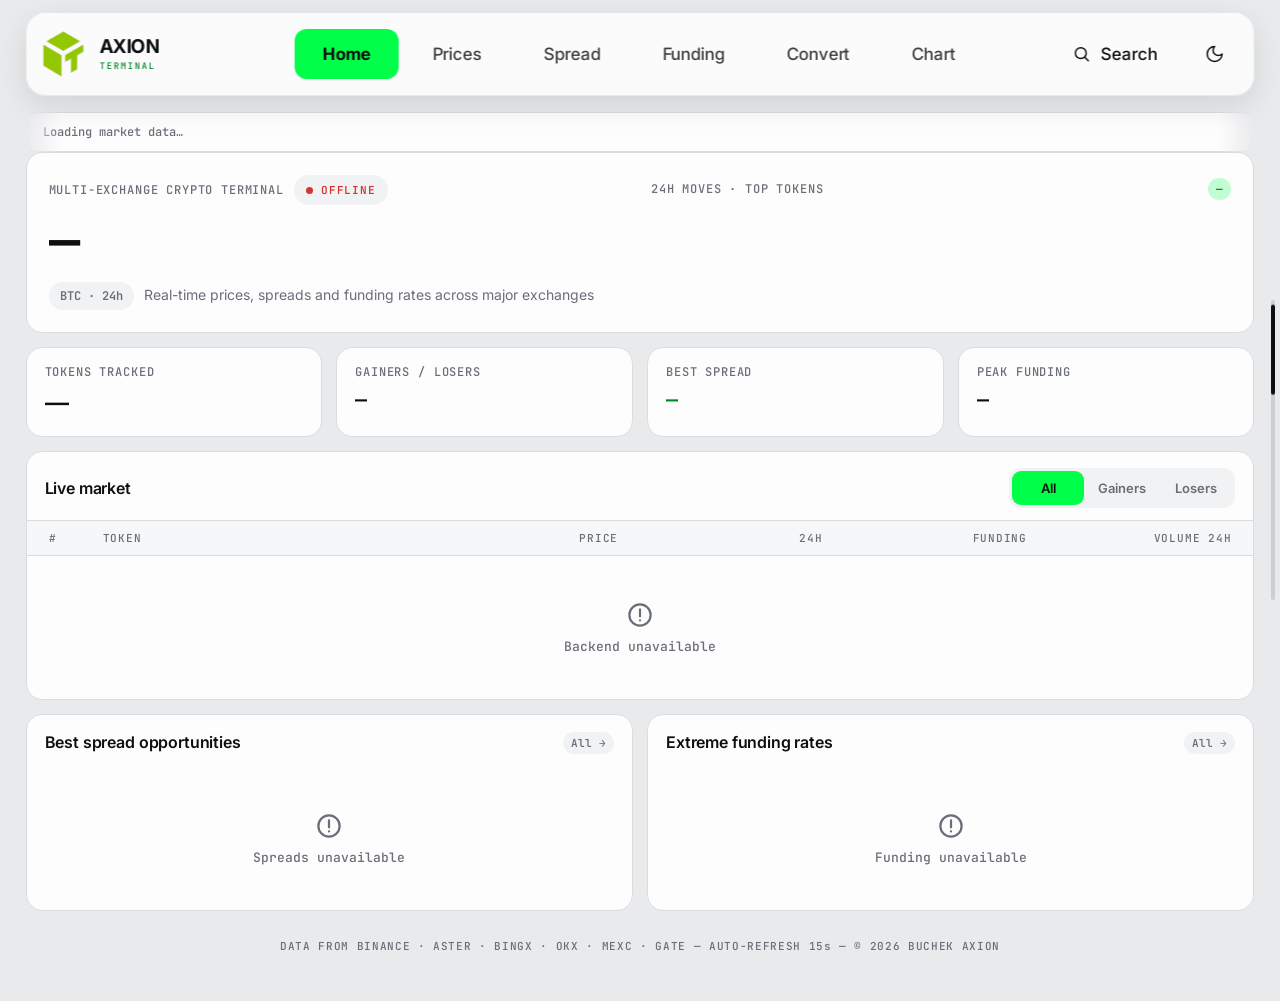
==== static/index.html @ 571e4fe3 "Pair desktop: exchange cards and order books right of the chart, calculator under it; solid blue arr" ====
<!DOCTYPE html>
<html lang="en" data-theme="dark"><head>
<meta charset="utf-8"/>
<meta name="viewport" content="width=device-width, initial-scale=1, viewport-fit=cover"/>
<meta name="theme-color" content="#25272D"/>
<title>AXION TERMINAL — Home</title>
<link rel="icon" type="image/png" href="logo.png"/>
<link rel="preconnect" href="https://fonts.googleapis.com"/><link rel="preconnect" href="https://fonts.gstatic.com" crossorigin/>
<link href="https://fonts.googleapis.com/css2?family=Inter:wght@400;500;600;700&family=JetBrains+Mono:wght@500;600;700&display=swap" rel="stylesheet" media="print" onload="this.media='all'"/><noscript><link href="https://fonts.googleapis.com/css2?family=Inter:wght@400;500;600;700&family=JetBrains+Mono:wght@500;600;700&display=swap" rel="stylesheet"/></noscript>
<script>(function(){var t=null;try{t=localStorage.getItem('axion-theme')}catch(e){}if(t!=='light'&&t!=='dark')t=(window.matchMedia&&matchMedia('(prefers-color-scheme: light)').matches)?'light':'dark';document.documentElement.setAttribute('data-theme',t);var m=document.querySelector('meta[name=theme-color]');if(m)m.setAttribute('content',t==='light'?'#E9EAEC':'#25272D')})()</script>
<script>(function(){var d=document.documentElement;try{var t=+sessionStorage.getItem('axion-pt');sessionStorage.removeItem('axion-pt');if(t&&Date.now()-t<10000&&!(window.matchMedia&&matchMedia('(prefers-reduced-motion: reduce)').matches)){d.classList.add('pt-in');setTimeout(function(){d.classList.remove('pt-in')},4500)}}catch(e){}})()</script>
<style>html{background:#25272D}html[data-theme=light]{background:#E9EAEC}html.pt-in{background:#0E0F11}html:not(.css) body{visibility:hidden}</style>
<link rel="stylesheet" href="axion.css?v=18" onload="document.documentElement.classList.add('css')" onerror="document.documentElement.classList.add('css')"/>
<script>setTimeout(function(){document.documentElement.classList.add("css")},3000)</script>
</head>
<body>
<div id="pt" aria-hidden="true"><div class="pt-glow"></div><div class="pt-core"><div class="pt-logo"></div><div class="pt-word">AXION <b>TERMINAL</b></div></div><div class="pt-bar"><i></i></div></div>
<div class="shell">
<main>

  <!-- HERO -->
  <section class="card hero rise" style="--d:2">
    <div class="grid g2" style="align-items:center;gap:22px">
      <div>
        <div class="row-f" style="margin-bottom:10px"><span class="cap">Multi-exchange crypto terminal</span><span class="live" id="live"><i></i>LOADING</span></div>
        <div class="big num" id="heroPrice">—</div>
        <div class="row-f" style="margin-top:12px">
          <span class="chip" id="heroChg">BTC · 24h</span>
          <span class="sub" id="heroSub">Real-time prices, spreads and funding rates across major exchanges</span>
        </div>
      </div>
      <div>
        <div class="row-f" style="margin-bottom:10px"><span class="cap">24h moves · top tokens</span><span class="sp"></span><span class="chip sm up" id="breadth">—</span></div>
        <div class="moves" id="moves"></div>
      </div>
    </div>
  </section>

  <!-- STATS -->
  <section class="grid g4 rise" style="--d:3">
    <div class="card stat"><div class="cap">Tokens tracked</div><div class="v" id="stTok">—</div></div>
    <div class="card stat"><div class="cap">Gainers / Losers</div><div class="v m" id="stGL">—</div></div>
    <div class="card stat"><div class="cap">Best spread</div><div class="v m up" id="stSp">—</div></div>
    <div class="card stat"><div class="cap">Peak funding</div><div class="v m" id="stFu">—</div></div>
  </section>

  <!-- TOKEN TABLE -->
  <section class="card flush rise tbl" style="--d:4;--cm:1fr 1fr 84px;--cd:44px 1.6fr 1fr 1fr 1fr 1fr">
    <div class="card-h">
      <span class="t">Live market</span>
      <div class="seg" id="mktSeg" style="min-width:190px">
        <button data-v="all" class="on">All</button><button data-v="up">Gainers</button><button data-v="dn">Losers</button>
      </div>
    </div>
    <div class="thead"><div class="dm">#</div><div>Token</div><div class="r">Price</div><div class="r">24h</div><div class="r dm">Funding</div><div class="r dm">Volume 24h</div></div>
    <div id="mkt"></div>
  </section>

  <!-- SPREADS + FUNDING -->
  <section class="grid g2">
    <div class="card flush rise" style="--d:5">
      <div class="card-h"><span class="t">Best spread opportunities</span><a class="chip sm" href="spread.html">All →</a></div>
      <div id="spreads"></div>
    </div>
    <div class="card flush rise" style="--d:6">
      <div class="card-h"><span class="t">Extreme funding rates</span><a class="chip sm" href="funding.html">All →</a></div>
      <div id="funding"></div>
    </div>
  </section>

  <div class="foot rise" style="--d:7">DATA FROM BINANCE · ASTER · BINGX · OKX · MEXC · GATE — AUTO-REFRESH 15s — © 2026 BUCHEK AXION</div>
</main>
</div>

<script src="autocomplete.js?v=18"></script>
<script src="shared.js?v=18"></script>
<script>
(function(){
  AX.init("home");
  var tokens = [], filter = "all", firstMkt = true;
  document.getElementById("mkt").innerHTML = AX.skel(8, 4);
  document.getElementById("spreads").innerHTML = AX.skel(4, 3);
  document.getElementById("funding").innerHTML = AX.skel(4, 3);
  AX.seg(document.getElementById("mktSeg"), function(v){ filter = v; firstMkt = true; renderMkt(); });

  function renderMkt(){
    var list = tokens.filter(function(t){ return filter === "all" || (filter === "up" ? t.up : !t.up); });
    var el = document.getElementById("mkt");
    if (!list.length){ el.innerHTML = AX.empty("empty", "Nothing here right now"); return; }
    el.innerHTML = list.map(function(t, i){
      var f = t.funding ? '<span class="' + (t.funding >= 0 ? "up" : "dn") + '">' + AX.pct(t.funding, 4) + "</span>" : '<span class="mu">—</span>';
      return '<a class="trow' + (firstMkt ? " fresh" : "") + '" style="--d:' + i + '" href="token.html?symbol=' + encodeURIComponent(t.symbol) + '">' +
        '<div class="dm mu">' + (i + 1) + "</div>" +
        '<div class="sym"><span class="ico">' + AX.ico(t.symbol) + '</span><span><b>' + AX.esc(t.symbol) + '</b><small>' + AX.esc(t.name) + "</small></span></div>" +
        '<div class="r">' + AX.price(t.price) + "</div>" +
        '<div class="r ' + (t.up ? "up" : "dn") + '">' + AX.pct(t.change24h) + "</div>" +
        '<div class="r dm">' + f + "</div>" +
        '<div class="r dm mu">' + AX.vol(t.volume) + "</div></a>";
    }).join("");
    firstMkt = false;
  }

  var heroFirst = true;
  function loadMarket(){
    AX.get("/api/market").then(function(j){
      tokens = j.tokens || [];
      renderMkt();
      var up = tokens.filter(function(t){ return t.up; }).length;
      AX.live(document.getElementById("live"), "ok", "LIVE");
      var btc = tokens.filter(function(t){ return t.symbol === "BTC"; })[0] || tokens[0];
      if (btc){
        var hp = document.getElementById("heroPrice");
        (heroFirst ? AX.countIn : AX.count)(hp, btc.price, function(v){ return AX.price(v); });
        var c = document.getElementById("heroChg");
        c.className = "chip " + (btc.up ? "up" : "dn");
        c.textContent = btc.symbol + " · " + AX.pct(btc.change24h) + " · 24h";
      }
      AX.count(document.getElementById("stTok"), tokens.length, function(v){ return Math.round(v); });
      document.getElementById("stGL").innerHTML = '<span class="up">' + up + '</span> <span class="mu">/</span> <span class="dn">' + (tokens.length - up) + "</span>";
      var br = document.getElementById("breadth");
      br.className = "chip sm " + (up >= tokens.length / 2 ? "up" : "dn");
      br.textContent = up + " of " + tokens.length + " up";
      var mx = Math.max.apply(0, tokens.map(function(t){ return Math.abs(t.change24h); })) || 1;
      var mv = document.getElementById("moves");
      if (heroFirst) mv.innerHTML = tokens.map(function(t, i){
        return '<i class="' + (t.up ? "u" : "d") + '" title="' + AX.esc(t.symbol) + " " + AX.pct(t.change24h) + '" style="--d:' + i + ';height:' + Math.max(8, Math.abs(t.change24h) / mx * 100) + '%"></i>';
      }).join("");
      heroFirst = false;
    }).catch(function(){
      AX.live(document.getElementById("live"), "err", "OFFLINE");
      if (!tokens.length) document.getElementById("mkt").innerHTML = AX.empty("alert", "Backend unavailable");
    });
  }

  var spFirst = true;
  function loadSpreads(){
    AX.get("/api/spread").then(function(j){
      var d = (j.data || []);
      var top = d.slice(0, 5);
      if (d.length) document.getElementById("stSp").textContent = AX.pct(d[0].spread_pct, 3);
      document.getElementById("spreads").innerHTML = top.length ? top.map(function(s, i){
        return '<a class="item' + (spFirst ? " fresh" : "") + '" style="--d:' + i + '" href="token.html?symbol=' + encodeURIComponent(AX.base(s.symbol)) + '">' +
          '<span class="ico">' + AX.ico(s.symbol) + '</span><span class="b"><b>' + AX.esc(AX.base(s.symbol)) + '</b><small>' + AX.esc(s.exchange_a) + " ↔ " + AX.esc(s.exchange_b) + "</small></span>" +
          '<span class="v up">' + AX.pct(s.spread_pct, 3) + "</span></a>";
      }).join("") : AX.empty("empty", "No spread data");
      spFirst = false;
    }).catch(function(){ document.getElementById("spreads").innerHTML = AX.empty("alert", "Spreads unavailable"); });
  }

  var fuFirst = true;
  function loadFunding(){
    AX.get("/api/funding").then(function(j){
      var all = j.data || [];
      var pos = all.filter(function(d){ return d.positive; }).sort(function(a, b){ return b.rate - a.rate; }).slice(0, 3);
      var neg = all.filter(function(d){ return !d.positive; }).sort(function(a, b){ return a.rate - b.rate; }).slice(0, 3);
      if (all.length){
        var m = all.reduce(function(a, d){ return Math.abs(d.rate) > Math.abs(a.rate) ? d : a; }, all[0]);
        var e = document.getElementById("stFu");
        e.textContent = AX.pct(m.rate, 3); e.className = "v m " + (m.positive ? "up" : "dn");
      }
      function row(d, i){
        return '<a class="item' + (fuFirst ? " fresh" : "") + '" style="--d:' + i + '" href="token.html?symbol=' + encodeURIComponent(AX.base(d.symbol)) + '">' +
          '<span class="ico">' + AX.ico(d.symbol) + '</span><span class="b"><b>' + AX.esc(AX.base(d.symbol)) + '</b><small><span class="dot" style="background:' + AX.esc(d.color) + ';margin-right:5px"></span>' + AX.esc(d.exchange) + "</small></span>" +
          '<span class="v ' + (d.positive ? "up" : "dn") + '">' + AX.pct(d.rate, 4) + "</span></a>";
      }
      var h = pos.concat(neg).map(row).join("");
      document.getElementById("funding").innerHTML = h || AX.empty("empty", "No funding data");
      fuFirst = false;
    }).catch(function(){ document.getElementById("funding").innerHTML = AX.empty("alert", "Funding unavailable"); });
  }

  loadMarket(); loadSpreads(); loadFunding();
  setInterval(loadMarket, 15000); setInterval(loadSpreads, 15000); setInterval(loadFunding, 30000);
})();
</script>
</body></html>
---- static/axion.css ----
/* ═══════════════════════════════════════════════════════════════
   AXION TERMINAL — design system (BTC CALCULATE language)
   lime accent · dark olive surfaces · Inter + JetBrains Mono
   motion: transform/opacity only, <300ms, custom easings
   ═══════════════════════════════════════════════════════════════ */
:root{
  --accent:#00FF48; --on-accent:#0E0F11;
  --bg:#25272D; --surface:#0E0F11; --surface2:#1A1C20; --line:#34373E;
  --fg:#FDFDFD; --muted:#9A9DA6;
  --accent-text:#00FF48; --accent-soft:rgba(0,255,72,.14); --glow:transparent;
  --gold:#E8C547; --neg:#FF5A52; --up:rgba(0,255,72,.14); --down:rgba(255,90,82,.16);
  --glass:rgba(14,15,17,.78); --overlay:rgba(5,6,7,.66); --shadow:0 10px 30px rgba(0,0,0,.4);
  --ease-out:cubic-bezier(.23,1,.32,1); --ease-drawer:cubic-bezier(.32,.72,0,1); --ease-in-out:cubic-bezier(.77,0,.175,1);
  --sans:'Inter',system-ui,-apple-system,'Segoe UI',sans-serif; --mono:'JetBrains Mono',ui-monospace,Menlo,monospace;
  --gut:clamp(14px,2vw,36px);
  color-scheme:dark;
}
:root[data-theme="light"]{
  --bg:#E9EAEC; --surface:#FDFDFD; --surface2:#F1F2F4; --line:#DADCE0;
  --fg:#0E0F11; --muted:#6A6E78; --accent-text:#00872A; --accent-soft:rgba(0,255,72,.22); --glow:transparent;
  --gold:#9A7A00; --neg:#D6342C; --up:rgba(0,255,72,.24); --down:rgba(214,52,44,.10);
  --glass:rgba(253,253,253,.8); --overlay:rgba(14,15,17,.35); --shadow:0 10px 30px rgba(14,15,17,.12);
  color-scheme:light;
}
*{box-sizing:border-box;margin:0;-webkit-tap-highlight-color:transparent}
html{-webkit-text-size-adjust:100%}
body{font:400 .9375rem/1.45 var(--sans);color:var(--fg);-webkit-font-smoothing:antialiased;min-height:100dvh;
  background:var(--bg);
  transition:background-color 200ms,color 200ms}
a{color:inherit;text-decoration:none}
button,input,select{font:inherit;color:inherit}
button{cursor:pointer;background:none;border:0}
img{display:block}
.hidden{display:none!important}
svg.i{width:20px;height:20px;fill:none;stroke:currentColor;stroke-width:1.8;stroke-linecap:round;stroke-linejoin:round;flex:none}
::selection{background:var(--accent);color:var(--on-accent)}
:focus-visible{outline:2px solid var(--accent-text);outline-offset:2px}

.shell{max-width:1920px;margin:0 auto;padding:0 var(--gut) 128px}
main{display:flex;flex-direction:column;gap:14px}

/* ── entry motion ── */
@keyframes rise{from{opacity:0;transform:translateY(10px)}to{opacity:1;transform:none}}
.rise{animation:rise 420ms var(--ease-out) both;animation-delay:calc(var(--d,0)*55ms)}
@keyframes fade{from{opacity:0}to{opacity:1}}
@keyframes pulse{50%{opacity:.35}}
@keyframes spin{to{transform:rotate(360deg)}}
@keyframes draw{from{stroke-dashoffset:1}to{stroke-dashoffset:0}}
@keyframes grow{from{transform:scaleY(.04)}to{transform:scaleY(1)}}

/* ── floating liquid-glass navbar ── */
:root{--nav-bg:rgba(14,15,17,.78);--nav-rim:rgba(255,255,255,.09);--nav-sh:0 10px 30px rgba(0,0,0,.35)}
:root[data-theme="light"]{--nav-bg:rgba(253,253,253,.82);--nav-rim:rgba(14,15,17,.08);--nav-sh:0 10px 30px rgba(14,15,17,.1)}
.shell{padding-top:calc(88px + env(safe-area-inset-top))}
@media(min-width:860px){.shell{padding-top:calc(112px + env(safe-area-inset-top))}}
.nav{position:fixed;top:calc(12px + env(safe-area-inset-top));left:50%;z-index:60;width:calc(100% - 2*var(--gut));max-width:1880px;height:84px;transform:translateX(-50%);border-radius:20px;
  background:var(--nav-bg);
  -webkit-backdrop-filter:blur(22px) saturate(1.9) brightness(1.04);backdrop-filter:blur(22px) saturate(1.9) brightness(1.04);
  border:1px solid var(--nav-rim);
  box-shadow:var(--nav-sh);
  transition:width 480ms var(--ease-drawer),height 480ms var(--ease-drawer),border-radius 480ms var(--ease-drawer),box-shadow 320ms var(--ease-out);
  animation:navin 560ms var(--ease-drawer) both}
@keyframes navin{from{opacity:0;transform:translate(-50%,-18px)}to{opacity:1;transform:translate(-50%,0)}}
.nav.compact{width:min(940px,calc(100% - 48px));height:56px;border-radius:16px}
.nav-in{height:100%;display:grid;grid-template-columns:1fr auto 1fr;align-items:center;padding:0 12px 0 10px;transition:padding 480ms var(--ease-drawer)}
.nav.compact .nav-in{padding:0 8px 0 8px}
.brand{display:flex;align-items:center;gap:11px;justify-self:start;transition:transform 160ms var(--ease-out)}
.brand:active{transform:scale(.97)}
.logo{width:50px;height:50px;display:grid;place-items:center;flex:none;transition:width 480ms var(--ease-drawer),height 480ms var(--ease-drawer)}
.logo img{width:100%;height:100%;object-fit:contain}
:root[data-theme=light] .logo img{filter:brightness(.78) saturate(1.2)}
.nav.compact .logo{width:38px;height:38px}
.brand-t{display:flex;flex-direction:column;line-height:1;max-width:140px;overflow:hidden;white-space:nowrap;transition:max-width 480ms var(--ease-drawer),opacity 300ms var(--ease-out)}
.brand-t b{font-weight:700;font-size:1.1875rem;letter-spacing:-.03em}
.brand-t i{font:500 .5625rem var(--mono);letter-spacing:.22em;color:var(--accent-text);font-style:normal;margin-top:4px}
.nav.compact .brand-t{max-width:0;opacity:0}
.nav-links{position:relative;display:none;align-items:center;gap:6px}
.nav-links a{--lp:28px;position:relative;z-index:2;display:flex;align-items:center;height:50px;padding:0 var(--lp);border-radius:12px;font:500 1.0625rem var(--sans);letter-spacing:-.005em;color:var(--fg);opacity:.8;transition:color 240ms var(--ease-out),background-color 240ms var(--ease-out),opacity 240ms,padding 480ms var(--ease-drawer),transform 160ms var(--ease-out)}
.nav-links a::after{content:"";position:absolute;left:var(--lp);right:var(--lp);bottom:10px;height:2px;border-radius:2px;background:currentColor;transform:scaleX(0);transform-origin:100% 50%;transition:transform 420ms var(--ease-out),left 480ms var(--ease-drawer),right 480ms var(--ease-drawer)}
.nav.compact .nav-links a{--lp:22px}
.nav-links a[aria-current=page]::after{display:none}
@media(hover:hover) and (pointer:fine){.nav-links a:hover::after{transform:scaleX(1);transform-origin:0 50%}}
.nav-links a:active{transform:scale(.96)}
.nav-links a[aria-current=page]{color:var(--on-accent);background:var(--accent);opacity:1;font-weight:700}
.nav-r{justify-self:end;display:flex;align-items:center;gap:10px}
.theme-toggle{position:relative;width:50px;height:50px;border-radius:14px;display:grid;place-items:center;overflow:hidden;isolation:isolate;color:var(--fg);border:0;background:transparent;transition:transform 160ms var(--ease-out),color 260ms var(--ease-out)}
.theme-toggle:active,.nav-search:active{transform:scale(.94)}
.theme-toggle::before,.nav-search::before{content:"";position:absolute;inset:-1px;z-index:-1;border-radius:inherit;background:var(--accent);transform:translateY(102%);transition:transform 360ms var(--ease-out)}
.theme-toggle svg{position:absolute;width:20px;height:20px;fill:none;stroke:currentColor;stroke-width:1.8;stroke-linecap:round;stroke-linejoin:round;transition:opacity 200ms var(--ease-out),transform 260ms var(--ease-out)}
.theme-toggle .icon-sun{opacity:0;transform:rotate(-70deg) scale(.5)}
:root:not([data-theme=light]) .theme-toggle .icon-moon{opacity:0;transform:rotate(70deg) scale(.5)}
:root:not([data-theme=light]) .theme-toggle .icon-sun{opacity:1;transform:none}
:root[data-theme=light] .theme-toggle .icon-moon{opacity:1;transform:none}
@media(hover:hover) and (pointer:fine){.theme-toggle:hover,.nav-search:hover{color:var(--on-accent)}.theme-toggle:hover::before,.nav-search:hover::before{transform:none}.nav-links a:hover{opacity:1}}
@media(min-width:860px){.nav-links{display:flex}.dock{display:none}.shell{padding-bottom:48px}.nav-in{padding:0 14px 0 12px}}
@media(max-width:859px){.nav{height:58px;border-radius:26px}.nav.compact{width:min(300px,calc(100% - 48px));height:48px;border-radius:24px}.nav-in{grid-template-columns:1fr auto}}

.search{position:relative;display:flex;align-items:center;gap:8px;height:46px;padding:0 14px;border-radius:12px;background:var(--surface);border:1px solid var(--line);color:var(--muted);width:100%;transition:border-color 160ms,box-shadow 160ms}
.search:focus-within{border-color:var(--accent-text);box-shadow:0 0 0 3px var(--accent-soft);color:var(--accent-text)}
.search input{flex:1;min-width:0;background:none;border:0;outline:0;font:500 .875rem var(--mono);color:var(--fg)}
.search input::placeholder{color:var(--muted)}
.icon-btn{width:44px;height:44px;border-radius:12px;display:grid;place-items:center;background:var(--surface);border:1px solid var(--line);color:var(--fg);transition:transform 160ms var(--ease-out),background-color 160ms}
.icon-btn:active{transform:scale(.94)}
@media(hover:hover) and (pointer:fine){.icon-btn:hover{border-color:var(--accent-text)}}

/* ── nav search ── */
.nav-search{position:relative;display:flex;align-items:center;gap:9px;height:50px;padding:0 22px 0 18px;border-radius:14px;overflow:hidden;isolation:isolate;border:0;font:500 1.0625rem var(--sans);color:var(--fg);transition:padding 480ms var(--ease-drawer),transform 160ms var(--ease-out),color 260ms var(--ease-out)}
.nav-search span{display:block;max-width:72px;overflow:hidden;white-space:nowrap;transition:max-width 480ms var(--ease-drawer),opacity 260ms var(--ease-out)}
.nav.compact .nav-search{padding:0 13px}
.nav.compact .nav-search span{max-width:0;opacity:0}
.nav-search.has-q::after{content:"";position:absolute;top:7px;right:7px;width:7px;height:7px;border-radius:50%;background:var(--accent)}
@media(max-width:859px){.nav-search{padding:0 13px}.nav-search span{max-width:0;opacity:0}}
.spal-s{position:fixed;inset:0;z-index:64}
.spal{position:fixed;top:calc(104px + env(safe-area-inset-top));left:50%;z-index:65;width:min(580px,calc(100% - 24px));transform:translateX(-50%);animation:spIn 240ms var(--ease-out) both}
.spal[hidden],.spal-s[hidden]{display:none}
.spal .search{height:52px;background:var(--surface);box-shadow:var(--shadow)}
@keyframes spIn{from{opacity:0;transform:translate(-50%,-8px) scale(.98)}to{opacity:1;transform:translate(-50%,0)}}
/* ── Eclipse theme transition (View Transitions API) ── */
@property --l1{syntax:"<length>";inherits:false;initial-value:0px}
html.vt-eclipse *,html.vt-eclipse *::before,html.vt-eclipse *::after{transition:none!important}
html.vt-eclipse::view-transition-old(root),html.vt-eclipse::view-transition-new(root){animation:none;mix-blend-mode:normal}
html.vt-eclipse::view-transition-new(root){mask-image:radial-gradient(circle at var(--vt-x) var(--vt-y),#000 calc(var(--l1) - 120px),transparent var(--l1))}

/* ── ticker ── */
.ticker{position:relative;overflow:hidden;height:40px;border-radius:12px;background:var(--surface);border:1px solid var(--line);
  -webkit-mask-image:linear-gradient(90deg,transparent,#000 36px,#000 calc(100% - 36px),transparent);mask-image:linear-gradient(90deg,transparent,#000 36px,#000 calc(100% - 36px),transparent)}
.tk-track{display:flex;width:max-content;height:100%;align-items:center;will-change:transform;animation:tk var(--tk-dur,60s) linear infinite}
.ticker:hover .tk-track{animation-play-state:paused}
@keyframes tk{to{transform:translateX(-50%)}}
.tk{display:inline-flex;align-items:center;gap:7px;padding:0 16px;font:500 .75rem var(--mono);white-space:nowrap;position:relative}
.tk::after{content:"";position:absolute;right:0;top:12px;bottom:12px;width:1px;background:var(--line)}
.tk b{font-weight:600}.tk .m{color:var(--muted)}
.tk .tag{display:grid;place-items:center;width:18px;height:18px;border-radius:6px;background:var(--accent);color:var(--on-accent);font-size:.625rem;font-weight:700}
.tk-load{padding:0 16px;font:500 .75rem var(--mono);color:var(--muted);display:flex;align-items:center;height:100%}
.up{color:var(--accent-text)}.dn{color:var(--neg)}.mu{color:var(--muted)}

/* ── cards ── */
.card{background:var(--surface);border:1px solid var(--line);border-radius:16px;padding:18px;min-width:0}
.card.flush{padding:0;overflow:hidden}
.hero{border-radius:16px;padding:22px;background:var(--surface)}
.cap{font:500 .75rem var(--mono);letter-spacing:.07em;text-transform:uppercase;color:var(--muted)}
.big{font-size:clamp(2.5rem,12.5vw,3.25rem);font-weight:600;letter-spacing:-.035em;line-height:1.05;font-variant-numeric:tabular-nums}
.num{font-family:var(--mono);font-variant-numeric:tabular-nums}
.h1{font-size:clamp(1.5rem,5.5vw,2rem);font-weight:650;letter-spacing:-.035em;line-height:1.12}
.sub{color:var(--muted);font-size:.875rem}
.card-h{display:flex;align-items:center;justify-content:space-between;gap:10px;padding:16px 18px 12px}
.card-h .t{white-space:nowrap;font-weight:600;letter-spacing:-.01em;font-size:1rem}
.grid{display:grid;gap:14px}
.g2{grid-template-columns:1fr}.g3{grid-template-columns:1fr}.g4{grid-template-columns:1fr 1fr}
@media(min-width:760px){.g2{grid-template-columns:1fr 1fr}.g3{grid-template-columns:repeat(3,1fr)}.g4{grid-template-columns:repeat(4,1fr)}}
.stat{padding:16px 18px}
.stat .v{font-size:1.5rem;font-weight:600;letter-spacing:-.03em;margin-top:6px;font-variant-numeric:tabular-nums}
.stat .v.m{font-family:var(--mono);font-size:1.25rem;letter-spacing:-.02em}
.row-f{display:flex;align-items:center;gap:10px;flex-wrap:wrap}
.sp{flex:1}

/* ── chips / buttons / seg ── */
.chip{display:inline-flex;align-items:center;gap:6px;height:28px;padding:0 11px;border-radius:99px;font:600 .75rem var(--mono);background:var(--surface2);color:var(--muted);white-space:nowrap}
.chip.up{background:var(--up);color:var(--accent-text)}.chip.dn{background:var(--down);color:var(--neg)}
.chip.hot{background:var(--accent);color:var(--on-accent)}
.chip.sm{height:22px;padding:0 8px;font-size:.6875rem}
.btn{display:inline-flex;align-items:center;justify-content:center;gap:8px;height:44px;padding:0 20px;border-radius:12px;font-weight:600;font-size:.9375rem;background:var(--surface2);color:var(--fg);border:1px solid var(--line);transition:transform 160ms var(--ease-out),background-color 160ms,border-color 160ms}
.btn:active{transform:scale(.97)}
.btn.primary{background:var(--accent);color:var(--on-accent);border-color:transparent;box-shadow:0 8px 22px var(--glow)}
.btn.sm{height:40px;padding:0 14px;font-size:.8125rem;border-radius:12px}
.chips{display:flex;gap:8px;overflow-x:auto;scrollbar-width:none;padding:2px 0}
.chips::-webkit-scrollbar{display:none}
.pill{flex:none;height:36px;padding:0 15px;border-radius:99px;font:500 .8125rem var(--mono);background:var(--surface);border:1px solid var(--line);color:var(--muted);transition:transform 160ms var(--ease-out),background-color 200ms,color 200ms,border-color 200ms}
.pill:active{transform:scale(.96)}
.pill.on{background:var(--accent);color:var(--on-accent);border-color:transparent;font-weight:700}
.seg{--n:2;position:relative;display:grid;grid-auto-flow:column;grid-auto-columns:1fr;gap:2px;padding:3px;border-radius:12px;background:var(--surface2)}
.seg-pill{position:absolute;top:3px;bottom:3px;left:3px;width:calc((100% - 6px - (var(--n) - 1)*2px)/var(--n));border-radius:9px;background:var(--accent);transform:translateX(calc(var(--i,0)*(100% + 2px)));transition:transform 260ms var(--ease-drawer)}
.seg button{position:relative;z-index:1;height:34px;padding:0 12px;border-radius:10px;font:600 .8125rem var(--sans);color:var(--muted);transition:color 200ms,transform 160ms var(--ease-out);white-space:nowrap}
.seg button:active{transform:scale(.96)}
.seg button.on{color:var(--on-accent)}
.select{appearance:none;-webkit-appearance:none;height:44px;padding:0 38px 0 14px;border-radius:10px;background:var(--surface2) url("data:image/svg+xml,%3Csvg xmlns='http://www.w3.org/2000/svg' width='12' height='12' viewBox='0 0 24 24' fill='none' stroke='%239aa38c' stroke-width='2.4' stroke-linecap='round' stroke-linejoin='round'%3E%3Cpath d='m6 9 6 6 6-6'/%3E%3C/svg%3E") no-repeat right 14px center;border:1px solid var(--line);font:500 .8125rem var(--mono);color:var(--fg);outline:0;cursor:pointer;transition:border-color 160ms}
.select:focus{border-color:var(--accent-text)}
.field{height:44px;width:100%;padding:0 14px;border-radius:12px;background:var(--surface2);border:1px solid var(--line);outline:0;font:600 1rem var(--mono);color:var(--fg);transition:border-color 160ms,box-shadow 160ms}
.field:focus{border-color:var(--accent-text);box-shadow:0 0 0 3px var(--accent-soft)}

/* ── live indicator ── */
.live{display:inline-flex;align-items:center;gap:8px;height:30px;padding:0 12px;border-radius:99px;background:var(--surface2);font:600 .6875rem var(--mono);letter-spacing:.08em;color:var(--muted)}
.live i{width:7px;height:7px;border-radius:50%;background:var(--muted)}
.live.ok{color:var(--accent-text)}.live.ok i{background:var(--accent);box-shadow:0 0 0 0 var(--accent);animation:pulse 1.8s ease-in-out infinite}
.live.err{color:var(--neg)}.live.err i{background:var(--neg)}
.spin{animation:spin .8s linear infinite}

/* ── list rows / tables ── */
.tbl{--cm:1fr 1fr 84px;--cd:1fr 1fr 1fr}
.thead,.trow{display:grid;grid-template-columns:var(--cm);align-items:center;gap:10px;padding:0 18px}
.thead{height:36px;font:500 .6875rem var(--mono);letter-spacing:.07em;text-transform:uppercase;color:var(--muted);border-top:1px solid var(--line);border-bottom:1px solid var(--line);background:color-mix(in srgb,var(--surface2) 55%,transparent)}
.trow{min-height:56px;border-bottom:1px solid var(--line);font:500 .875rem var(--mono);font-variant-numeric:tabular-nums;cursor:pointer;transition:background-color 140ms,transform 140ms var(--ease-out);position:relative}
.trow:last-child{border-bottom:0}
.trow:active{background:var(--surface2)}
.trow>div{min-width:0}
.r{text-align:right}
.dm{display:none}
@media(min-width:760px){.thead,.trow{grid-template-columns:var(--cd);padding:0 22px}.dm{display:block}.mo{display:none}}
@media(hover:hover) and (pointer:fine){.trow:hover{background:var(--surface2)}.pill:hover:not(.on){border-color:var(--accent-text);color:var(--fg)}.btn:hover{border-color:var(--accent-text)}.btn.primary:hover{filter:brightness(1.05)}.item:hover{background:var(--surface2)}}
.trow.fresh,.item.fresh{animation:rise 380ms var(--ease-out) both;animation-delay:calc(var(--d,0)*32ms)}
.sym{display:flex;align-items:center;gap:10px;font-family:var(--sans)}
.ico{position:relative;overflow:hidden}
.ico .ti{font-style:normal}
.ico img.tl{position:absolute;inset:0;width:100%;height:100%;object-fit:contain;opacity:0;transition:opacity 160ms var(--ease-out)}
.ico.has-logo img.tl{opacity:1}
.ico.has-logo .ti{visibility:hidden}
.sym .ico,.coin .ico{width:36px;height:36px;border-radius:12px;background:var(--surface2);display:grid;place-items:center;font:700 .6875rem var(--mono);color:var(--accent-text);flex:none}
.sym b{font-weight:600;font-size:.9375rem;letter-spacing:-.01em;display:block;line-height:1.2}
.sym small{color:var(--muted);font:500 .6875rem var(--mono);display:block;margin-top:1px;white-space:nowrap;overflow:hidden;text-overflow:ellipsis}
.dot{display:inline-block;width:8px;height:8px;border-radius:3px;margin-right:7px;flex:none}
.ex{display:flex;align-items:center;font:500 .8125rem var(--sans)}
.item{display:flex;align-items:center;gap:12px;padding:12px 18px;border-top:1px solid var(--line);cursor:pointer;transition:background-color 140ms}
.item:first-child{border-top:0}
.item .ico{width:40px;height:40px;border-radius:14px;background:var(--surface2);display:grid;place-items:center;font:700 .75rem var(--mono);color:var(--accent-text);flex:none}
.item .b{flex:1;min-width:0}
.item .b b{display:block;font-weight:600;letter-spacing:-.01em}
.item .b small{display:block;color:var(--muted);font:500 .75rem var(--mono);margin-top:1px;white-space:nowrap;overflow:hidden;text-overflow:ellipsis}
.item .v{font:600 .875rem var(--mono);font-variant-numeric:tabular-nums;text-align:right}
.empty{display:flex;flex-direction:column;align-items:center;gap:8px;padding:44px 18px;color:var(--muted);font:500 .8125rem var(--mono);text-align:center}
.empty svg{width:30px;height:30px}
.skel{height:56px;margin:0 18px;border-bottom:1px solid var(--line);display:flex;align-items:center;gap:12px}
.skel i{display:block;height:12px;border-radius:6px;background:var(--surface2);animation:pulse 1.4s ease-in-out infinite}
.foot{text-align:center;padding:14px 0 0;font:500 .6875rem var(--mono);letter-spacing:.06em;color:var(--muted)}

/* ── bars (moves / deviation) ── */
.moves{display:flex;align-items:center;gap:5px;height:96px}
.moves i{flex:1;display:block;border-radius:6px;transform-origin:center;animation:grow 520ms var(--ease-out) both;animation-delay:calc(var(--d,0)*35ms);min-height:6px}
.moves i.u{background:var(--accent)}.moves i.d{background:var(--neg);opacity:.85}
.bar{height:6px;border-radius:99px;background:var(--surface2);overflow:hidden}
.bar>i{display:block;height:100%;width:100%;border-radius:99px;background:var(--accent);transform-origin:left;transform:scaleX(var(--w,0));transition:transform 500ms var(--ease-out)}
.spark{width:100%;height:84px;display:block;overflow:visible}
.spark .ln{fill:none;stroke:var(--accent);stroke-width:2.2;stroke-linecap:round;stroke-linejoin:round;stroke-dasharray:1;stroke-dashoffset:0;animation:draw 800ms var(--ease-out) both}
.spark.dn .ln{stroke:var(--neg)}

/* ── dock ── */
.dock{position:fixed;left:50%;bottom:calc(14px + env(safe-area-inset-bottom));transform:translateX(-50%);z-index:50;width:min(460px,calc(100% - 20px));padding:6px;border-radius:26px;background:var(--glass);-webkit-backdrop-filter:blur(18px) saturate(1.4);backdrop-filter:blur(18px) saturate(1.4);border:1px solid var(--line);box-shadow:var(--shadow);animation:dockin 520ms var(--ease-drawer) both}
@keyframes dockin{from{opacity:0;transform:translate(-50%,24px)}to{opacity:1;transform:translate(-50%,0)}}
.dock-in{position:relative;display:grid;grid-template-columns:repeat(6,1fr)}
.dock a{position:relative;z-index:1;display:flex;flex-direction:column;align-items:center;gap:3px;padding:9px 0 8px;font:500 .625rem var(--mono);color:var(--muted);transition:color 220ms,transform 160ms var(--ease-out)}
.dock a:active{transform:scale(.93)}
.dock a[aria-current=page]{color:var(--on-accent);font-weight:700}
.dock-pill{position:absolute;top:0;bottom:0;left:0;width:calc(100%/6);border-radius:20px;background:var(--accent);box-shadow:0 6px 18px var(--glow);transform:translateX(calc(var(--i,0)*100%));transition:transform 280ms var(--ease-drawer)}
@media(hover:hover) and (pointer:fine){.dock a:not([aria-current=page]):hover{color:var(--fg)}}

/* ── sheet / scrim / toast ── */
.scrim{position:fixed;inset:0;z-index:80;background:var(--overlay);-webkit-backdrop-filter:blur(3px);backdrop-filter:blur(3px);opacity:1;transition:opacity 220ms var(--ease-out)}
@starting-style{.scrim{opacity:0}}
.scrim.out{opacity:0}
.sheet{position:fixed;left:50%;bottom:0;z-index:81;width:min(560px,100%);max-height:86dvh;display:flex;flex-direction:column;background:var(--surface);border:1px solid var(--line);border-bottom:0;border-radius:18px 18px 0 0;padding:8px 18px calc(18px + env(safe-area-inset-bottom));transform:translate(-50%,0);transition:transform 320ms var(--ease-drawer)}
@starting-style{.sheet{transform:translate(-50%,100%)}}
.sheet.out{transform:translate(-50%,100%)}
.sheet-grab{height:20px;display:grid;place-items:center;touch-action:none;cursor:grab}
.sheet-grab i{width:38px;height:4px;border-radius:9px;background:var(--line)}
.sheet-h{display:flex;align-items:center;justify-content:space-between;margin:2px 0 12px}
.sheet-h b{font-size:1.125rem;letter-spacing:-.02em}
.sheet-body{overflow-y:auto;scrollbar-width:none;overscroll-behavior:contain;margin:0 -18px;padding:0 18px}
.sheet-body::-webkit-scrollbar{display:none}
.toasts{position:fixed;left:50%;bottom:calc(96px + env(safe-area-inset-bottom));transform:translateX(-50%);z-index:90;display:flex;flex-direction:column;gap:8px;align-items:center;pointer-events:none}
.toast{pointer-events:auto;display:flex;align-items:center;gap:10px;padding:12px 16px;border-radius:18px;background:var(--fg);color:var(--bg);font:600 .8125rem var(--sans);box-shadow:var(--shadow);opacity:1;transform:none;transition:opacity 200ms var(--ease-out),transform 260ms var(--ease-out)}
@starting-style{.toast{opacity:0;transform:translateY(12px) scale(.96)}}
.toast.out{opacity:0;transform:translateY(8px) scale(.97)}
.toast svg{color:var(--accent-text)}
:root:not([data-theme=light]) .toast svg{color:var(--on-accent)}

/* ── autocomplete (restyled) ── */
.ct-dropdown{border-radius:20px!important}

/* ── page-specific ── */
.tf-wrap{overflow-x:auto;scrollbar-width:none}.tf-wrap::-webkit-scrollbar{display:none}
.chart-card{padding:0;overflow:hidden;border-radius:16px;align-self:start}
#tv-chart{width:100%;height:100%}
.swap-btn{width:48px;height:48px;border-radius:50%;margin:-14px auto;position:relative;z-index:2;background:var(--accent);color:var(--on-accent);display:grid;place-items:center;border:4px solid var(--surface);transition:transform 260ms var(--ease-out)}
.swap-btn:active{transform:scale(.93)}
.swap-btn.flip svg{transform:rotate(180deg)}
.swap-btn svg{transition:transform 320ms var(--ease-drawer)}
.cur-box{display:flex;align-items:stretch;gap:0;border-radius:14px;background:var(--surface2);border:1px solid var(--line);overflow:hidden;transition:border-color 160ms,box-shadow 160ms}
.cur-box:focus-within{border-color:var(--accent-text);box-shadow:0 0 0 3px var(--accent-soft)}
.cur-pick{display:flex;align-items:center;gap:8px;padding:0 14px;min-width:112px;font:700 1rem var(--mono);border-right:1px solid var(--line);transition:background-color 160ms,transform 160ms var(--ease-out)}
.cur-pick:active{background:var(--line)}
.cur-amt{flex:1;min-width:0;height:64px;padding:0 16px;background:none;border:0;outline:0;text-align:right;font:600 1.5rem var(--mono);letter-spacing:-.02em;color:var(--fg);-moz-appearance:textfield}
.cur-amt::-webkit-outer-spin-button,.cur-amt::-webkit-inner-spin-button{-webkit-appearance:none}
.cur-res{flex:1;display:flex;align-items:center;justify-content:flex-end;padding:0 16px;height:64px;font:600 1.5rem var(--mono);letter-spacing:-.02em;color:var(--accent-text);overflow:hidden}
.kv{display:flex;justify-content:space-between;gap:10px;padding:9px 0;font:500 .8125rem var(--mono);border-top:1px solid var(--line)}
.kv:first-child{border-top:0}.kv span:first-child{color:var(--muted)}

@media(prefers-reduced-motion:reduce){
  *,*::before,*::after{animation-duration:.01ms!important;animation-delay:0s!important;animation-iteration-count:1!important;transition-duration:.01ms!important}
  .tk-track{animation:none}
}

/* ── branded page transition (Axion overlay) ── */
#pt{position:fixed;inset:0;z-index:200;display:grid;place-items:center;overflow:hidden;pointer-events:none;visibility:hidden;opacity:0;
  background:#0E0F11;color:#f3f6ea;transition:opacity 340ms var(--ease-out),visibility 0s linear 340ms}
html.pt-out #pt,html.pt-in #pt{visibility:visible;opacity:1;pointer-events:auto;transition:opacity 260ms var(--ease-out),visibility 0s}
.pt-glow{display:none}
.pt-core{position:relative;display:flex;flex-direction:column;align-items:center;gap:22px}
.pt-logo{width:104px;height:104px;background:url([data-uri]) center/contain no-repeat}
.pt-word{font:700 1.0625rem var(--sans);letter-spacing:.34em;padding-left:.34em;white-space:nowrap}
.pt-word b{color:#00FF48;font-weight:600}
.pt-bar{position:absolute;left:50%;bottom:11vh;width:120px;height:2px;margin-left:-60px;border-radius:2px;background:rgba(255,255,255,.08);overflow:hidden}
.pt-bar i{display:block;height:100%;width:45%;border-radius:2px;background:#00FF48;animation:ptBar 1.1s var(--ease-in-out) infinite}
@keyframes ptBar{from{transform:translateX(-110%)}to{transform:translateX(250%)}}
html.pt-out .pt-logo{animation:ptLogo 520ms var(--ease-out) both}
html.pt-out .pt-word{animation:ptWord 560ms var(--ease-out) 70ms both}
@keyframes ptLogo{from{opacity:0;transform:scale(.82);filter:blur(12px)}to{opacity:1;transform:none;filter:blur(0)}}
@keyframes ptWord{from{opacity:0;transform:translateY(10px);letter-spacing:.6em;filter:blur(6px)}to{opacity:1;transform:none;letter-spacing:.34em;filter:blur(0)}}
/* page leaves: fade + scale + blur */
html.pt-out .rise,html.pt-out .nav{animation:none}
html.pt-out main{opacity:0;transform:scale(.985);filter:blur(6px);transition:opacity 280ms var(--ease-out),transform 340ms var(--ease-in-out),filter 280ms var(--ease-out)}
html.pt-out .ticker,html.pt-out /* page arrives: entrance animations wait until the overlay lifts */
html.pt-in .rise,html.pt-in .nav{animation-play-state:paused}
html.pt-in main{opacity:0}
main{transition:opacity 0s}
html.pt-reveal main{animation:ptIn 560ms var(--ease-out) both}
@keyframes ptIn{from{opacity:0;transform:scale(1.012);filter:blur(8px)}to{opacity:1;transform:none;filter:blur(0)}}
@media(prefers-reduced-motion:reduce){#pt{display:none}html.pt-out main{opacity:1;transform:none;filter:none}}

/* ── custom minimalist scrollbar ── */
:root{--sb-track:rgba(255,255,255,.1);--sb-thumb:#00FF48;--sb-glow:transparent}
:root[data-theme="light"]{--sb-track:rgba(14,15,17,.12);--sb-thumb:#0E0F11;--sb-glow:rgba(0,0,0,0)}
html.has-sb{scrollbar-width:none;-ms-overflow-style:none}
html.has-sb::-webkit-scrollbar{display:none;width:0;height:0}
.sb{position:fixed;top:50%;right:calc(5px + env(safe-area-inset-right));z-index:70;width:22px;height:var(--sb-h,240px);margin-top:calc(var(--sb-h,240px)/-2);
  display:flex;justify-content:flex-end;cursor:pointer;touch-action:none;opacity:0;pointer-events:none;transition:opacity 260ms var(--ease-out)}
.sb.on{opacity:.6;pointer-events:auto}
.sb.on.act,.sb.on:hover,.sb.on.drag{opacity:1}
.sb-track{position:relative;width:4px;height:100%;border-radius:4px;background:var(--sb-track);transform-origin:100% 50%;transition:transform 220ms var(--ease-out)}
.sb-thumb{position:absolute;left:0;right:0;top:0;border-radius:4px;background:var(--sb-thumb);box-shadow:0 0 10px var(--sb-glow);will-change:transform;transition:box-shadow 200ms}
.sb.drag .sb-thumb{box-shadow:0 0 16px var(--sb-glow)}
.sb.drag{cursor:grabbing}
@media(hover:hover) and (pointer:fine){.sb:hover .sb-track,.sb.drag .sb-track{transform:scaleX(1.9)}}
@media(pointer:coarse){.sb.on{opacity:0}.sb.on.act,.sb.on.drag{opacity:1}.sb{width:18px}}
html.pt-out .sb,html.pt-in .sb{opacity:0!important}
@media(prefers-reduced-motion:reduce){.sb,.sb-track{transition:none}}

/* ── arbitrage scanner ── */
.tools{display:flex;align-items:center;gap:10px;flex-wrap:wrap;position:relative}
.tbtn{display:inline-flex;align-items:center;gap:8px;height:40px;padding:0 14px;border-radius:12px;background:var(--surface2);border:1px solid var(--line);font:600 .8125rem var(--sans);color:var(--fg);white-space:nowrap;transition:border-color 160ms,transform 160ms var(--ease-out),background-color 160ms}
.tbtn svg{width:16px;height:16px;fill:none;stroke:currentColor;stroke-width:1.9;stroke-linecap:round;stroke-linejoin:round;flex:none;transition:transform 220ms var(--ease-out)}
.tbtn:active{transform:scale(.97)}
.tbtn[aria-expanded=true]{border-color:var(--accent-text)}
.tbtn[aria-expanded=true] .cv{transform:rotate(180deg)}
.tbtn .n{min-width:20px;height:20px;padding:0 6px;border-radius:7px;background:var(--accent);color:var(--on-accent);font:700 .6875rem/20px var(--mono);text-align:center}
@media(hover:hover) and (pointer:fine){.tbtn:hover{border-color:var(--accent-text)}}
.pop{position:absolute;z-index:70;top:calc(100% + 8px);min-width:240px;max-width:min(360px,calc(100vw - 28px));padding:8px;border-radius:14px;background:var(--surface);border:1px solid var(--line);box-shadow:var(--shadow);transform-origin:var(--ox,0%) 0;animation:popIn 160ms var(--ease-out) both}
.pop[hidden]{display:none}
@keyframes popIn{from{opacity:0;transform:scale(.96) translateY(-4px)}to{opacity:1;transform:none}}
.pi{display:flex;align-items:center;gap:10px;width:100%;height:42px;padding:0 12px;border-radius:10px;font:500 .9375rem var(--sans);color:var(--fg);text-align:left;transition:background-color 120ms}
.pi.on{background:var(--surface2);color:var(--accent-text)}
@media(hover:hover) and (pointer:fine){.pi:hover{background:var(--surface2)}}
.pi .ck{margin-left:auto;width:18px;height:18px;border-radius:6px;border:1.5px solid var(--line);display:grid;place-items:center;flex:none;transition:background-color 140ms,border-color 140ms}
.pi.on .ck{background:var(--accent);border-color:var(--accent)}
.pi .ck svg{width:12px;height:12px;stroke:var(--on-accent);stroke-width:3;fill:none;stroke-linecap:round;stroke-linejoin:round;opacity:0}
.pi.on .ck svg{opacity:1}
.pop-h{display:flex;gap:6px;padding:4px 4px 8px;border-bottom:1px solid var(--line);margin-bottom:6px}
.pop-h button{flex:1;height:32px;border-radius:9px;background:var(--surface2);font:600 .75rem var(--mono);color:var(--muted)}
.fgrid{display:grid;gap:10px;padding:6px 6px 4px}
.fgrid label{display:grid;gap:5px;font:500 .6875rem var(--mono);letter-spacing:.06em;text-transform:uppercase;color:var(--muted)}
.fgrid .field{height:42px;font-size:.9375rem}
.xt{position:relative;display:inline-grid;place-items:center;width:24px;height:24px;border-radius:8px;overflow:hidden;background:var(--surface2);flex:none;isolation:isolate}
.xt b{display:none;font:700 .625rem var(--mono);color:#fff;letter-spacing:0}
.xt.no{background:var(--xc,#555)}.xt.no b{display:block}
.xt img{position:absolute;inset:0;width:100%;height:100%;object-fit:contain;padding:3px}
.arb{--cm:1fr 92px;--cd:minmax(110px,.6fr) minmax(230px,1.3fr) minmax(260px,1.3fr) 118px 118px}
.arb .thead>div.sortable{cursor:pointer;user-select:none;transition:color 140ms}
.arb .thead>div.sortable.on{color:var(--accent-text)}
.arb .trow{min-height:76px;padding-top:8px;padding-bottom:8px}
.arb .coin{display:flex;align-items:center;gap:10px;font-family:var(--sans);min-width:0}
.arb .coin b{font-weight:700;font-size:.9375rem;letter-spacing:-.01em;color:var(--fg)}
.leg{display:flex;align-items:center;gap:8px;height:26px;white-space:nowrap}
.leg .ar{width:16px;height:16px;border-radius:50%;display:grid;place-items:center;flex:none}
.leg .ar svg{width:10px;height:10px;fill:none;stroke:#fff;stroke-width:3;stroke-linecap:round;stroke-linejoin:round}
.leg .ar.l{background:#1f9d55}.leg .ar.s{background:#e0463d}
.leg .nm{font:600 .8125rem var(--sans);width:64px;overflow:hidden;text-overflow:ellipsis}
.leg .px{margin-left:auto;font:500 .75rem var(--mono);color:var(--muted)}
.tg{display:inline-flex;align-items:center;justify-content:center;width:52px;height:20px;border-radius:6px;font:700 .5625rem var(--mono);background:var(--surface2);color:var(--muted);letter-spacing:.06em;flex:none}
.tg.s{color:var(--accent-text)}
.leg{color:inherit;text-decoration:none}
@media(hover:hover) and (pointer:fine){a.leg:hover .nm,a.leg:hover .px{color:var(--accent-text);text-decoration:underline;text-underline-offset:3px}}
.xl{display:inline-flex;align-items:center;gap:8px;color:inherit;text-decoration:none}
.xl .n{display:inline-block;width:68px;font-weight:600}
@media(hover:hover) and (pointer:fine){a.xl:hover .n,a.xl:hover .p{color:var(--accent-text);text-decoration:underline;text-underline-offset:3px}}
.fl{display:flex;align-items:center;gap:8px;height:26px;white-space:nowrap;font:500 .8125rem var(--mono)}
.fl .iv{color:var(--muted);font-size:.6875rem}
.fl .tm{margin-left:auto;color:var(--muted);font-size:.75rem;display:flex;align-items:center;gap:4px}
.fl .tm svg{width:12px;height:12px;fill:none;stroke:currentColor;stroke-width:2;stroke-linecap:round}
.pc{display:inline-flex;align-items:center;justify-content:center;min-width:84px;height:32px;padding:0 10px;border-radius:8px;font:600 .875rem var(--mono);background:var(--surface2);color:var(--fg)}
.pc.p{background:var(--up);color:var(--accent-text)}.pc.n{background:var(--down);color:var(--neg)}
.arb .mrow{display:none}
@media(max-width:759px){
  .arb .trow{grid-template-columns:1fr auto;grid-template-areas:"c p" "l p" "f p";row-gap:2px;padding:12px 16px}
  .arb .trow>.cc{grid-area:c}.arb .trow>.lg{grid-area:l}.arb .trow>.fg{grid-area:f}.arb .trow>.pp{grid-area:p;display:grid;gap:6px;justify-items:end}
  .arb .dm{display:block}.arb .thead{display:none}
}
@media(min-width:760px){.arb .trow>.pp{display:contents}}
.cdn{font:600 .75rem var(--mono);color:var(--muted);min-width:34px;text-align:right}

/* ── pair page ── */
.ph{display:grid;gap:14px;padding:18px}
.big-sp{display:flex;gap:26px;flex-wrap:wrap;align-items:flex-end}
.big-sp .k{font:500 .6875rem var(--mono);letter-spacing:.07em;text-transform:uppercase;color:var(--muted)}
.big-sp .v{font:650 1.875rem var(--mono);letter-spacing:-.03em;font-variant-numeric:tabular-nums;margin-top:2px}
.ptbl{width:100%;border-collapse:collapse;font:500 .8125rem var(--mono);font-variant-numeric:tabular-nums}
.ptbl th{font:500 .6875rem var(--mono);letter-spacing:.07em;text-transform:uppercase;color:var(--muted);text-align:left;padding:8px 12px;border-bottom:1px solid var(--line);white-space:nowrap}
.ptbl td{padding:12px;border-bottom:1px solid var(--line);white-space:nowrap}
.ptbl tr:last-child td{border-bottom:0}
.ptbl-w{overflow-x:auto}
.role{display:inline-flex;align-items:center;justify-content:center;width:64px;height:26px;border-radius:8px;font:700 .6875rem var(--mono);letter-spacing:.06em}
.role.l{background:rgba(31,157,85,.18);color:#33c26d}.role.s{background:var(--down);color:var(--neg)}
.pgrid{display:grid;gap:14px;grid-template-columns:minmax(0,1fr)}
@media(min-width:1100px){.pgrid{grid-template-columns:minmax(0,1fr) 400px}}
#sp-chart{height:clamp(360px,52vh,560px);width:100%}
.ctl{display:flex;gap:8px;align-items:center;flex-wrap:wrap;padding:12px 14px}
.kv{display:grid;grid-template-columns:minmax(0,1fr);gap:8px;padding:14px 16px}
.kv>div{display:flex;justify-content:space-between;gap:10px;font:500 .8125rem var(--mono)}
.kv>div>span:first-child{color:var(--muted);font-family:var(--sans)}
.two{display:grid;grid-template-columns:1fr 1fr;gap:10px;padding:0 14px 14px}
.exc{padding:12px;border-radius:12px;background:var(--surface2);display:grid;gap:6px}
.exc b{font:700 .8125rem var(--sans);display:flex;align-items:center;gap:7px}
.exc div{display:flex;justify-content:space-between;font:500 .75rem var(--mono)}
.exc div>span:first-child{color:var(--muted);font-family:var(--sans)}
.calc{padding:14px 16px;display:grid;gap:12px}
.calc .row2{display:grid;grid-template-columns:1fr auto;gap:10px}
.sumbox{display:grid;grid-template-columns:repeat(3,1fr);gap:8px;padding:12px;border-radius:12px;background:var(--surface2);text-align:center}
.sumbox .k{font:500 .625rem var(--mono);letter-spacing:.05em;text-transform:uppercase;color:var(--muted)}
.sumbox .v{font:700 1rem var(--mono);margin-top:3px}
.bk{font:500 .75rem var(--mono);font-variant-numeric:tabular-nums}
.bk-h{display:grid;grid-template-columns:1fr 1fr 1fr;padding:6px 16px;color:var(--muted);font-size:.6875rem;letter-spacing:.05em;text-transform:uppercase}
.bk-h span:nth-child(2),.bk-h span:nth-child(3){text-align:right}
.bk-r{position:relative;display:grid;grid-template-columns:1fr 1fr 1fr;padding:3px 16px;height:24px;align-items:center;z-index:0}
.bk-r span:nth-of-type(2),.bk-r span:nth-of-type(3){text-align:right}
.bk-r i{position:absolute;top:1px;bottom:1px;right:0;z-index:-1;border-radius:3px 0 0 3px;transform-origin:100% 50%;transition:transform 220ms var(--ease-out)}
.bk-r.a i{background:var(--down)}.bk-r.b i{background:var(--up)}
.bk-r.a span:first-of-type{color:var(--neg)}.bk-r.b span:first-of-type{color:var(--accent-text)}
.bk-mid{display:flex;justify-content:space-between;padding:8px 16px;margin:4px 0;border-top:1px solid var(--line);border-bottom:1px solid var(--line);background:var(--surface2);font:600 .8125rem var(--mono)}
.legend{display:flex;gap:14px;font:500 .75rem var(--mono);color:var(--muted);align-items:center}
.legend i{display:inline-block;width:10px;height:3px;border-radius:2px;margin-right:6px;vertical-align:middle}
[hidden]{display:none!important}

.chart-w{position:relative}
.tip{position:absolute;z-index:6;pointer-events:none;min-width:200px;padding:12px 14px;border-radius:12px;background:color-mix(in srgb,var(--surface) 94%,transparent);border:1px solid var(--line);box-shadow:var(--shadow);backdrop-filter:blur(8px);font:500 .8125rem var(--mono);opacity:0;transform:translateY(2px);transition:opacity 100ms var(--ease-out)}
.tip.on{opacity:1;transform:none}
.tip .d{color:var(--muted);font-size:.75rem;margin-bottom:8px}
.tip .r{display:flex;align-items:center;gap:8px;height:24px}
.tip .r .k{color:var(--fg)}
.tip .r .v{margin-left:auto;font-weight:700}
.tip i.dt{width:8px;height:8px;border-radius:50%;flex:none}
.tip .xt{width:18px;height:18px;border-radius:6px}
.kv .acc{color:var(--accent-text);font-weight:700}
.btn.ghost-g{border-color:var(--accent-text);color:var(--accent-text)}
.btn.ghost-r{border-color:var(--neg);color:var(--neg)}

.arb .trow[data-href]{cursor:pointer}

/* ── PRE badge, exchange arrow + popover, calculator (v13) ── */
.pre{position:relative;display:inline-flex;align-items:center;height:18px;padding:0 6px;margin-left:8px;border-radius:6px;font:700 .5625rem var(--mono);letter-spacing:.08em;background:rgba(232,197,71,.16);color:var(--gold);cursor:help;vertical-align:middle;flex:none}
[data-tip]{position:relative}
[data-tip]:hover::after{content:attr(data-tip);position:absolute;left:50%;bottom:calc(100% + 6px);transform:translateX(-50%);padding:5px 9px;border-radius:8px;background:var(--surface);color:var(--fg);border:1px solid var(--line);box-shadow:var(--shadow);font:500 .6875rem var(--sans);letter-spacing:0;white-space:nowrap;z-index:90;pointer-events:none}
.sym b .pre,.coin b .pre{margin-left:8px}
.xa{display:inline-grid;place-items:center;width:22px;height:22px;border-radius:7px;background:var(--surface2);color:var(--muted);flex:none;transition:color 140ms,background-color 140ms,transform 200ms var(--ease-out)}
.xa svg{width:14px;height:14px}
.xa[aria-expanded=true]{color:var(--accent-text);transform:rotate(180deg)}
@media(hover:hover) and (pointer:fine){.xa:hover{color:var(--accent-text)}}
.xcell{display:inline-flex;align-items:center;gap:8px}
.xpop{position:fixed;z-index:120;width:min(440px,calc(100vw - 16px));max-height:min(420px,70vh);overflow:auto;border-radius:14px;background:var(--surface);border:1px solid var(--line);box-shadow:var(--shadow);animation:popIn 160ms var(--ease-out) both;font:500 .75rem var(--mono);font-variant-numeric:tabular-nums}
.xp-h{padding:12px 14px 8px;font:600 .6875rem var(--mono);letter-spacing:.07em;text-transform:uppercase;color:var(--muted)}
.xp-r{display:grid;grid-template-columns:minmax(0,1.5fr) minmax(0,1fr) minmax(0,.8fr) minmax(0,1.3fr);gap:10px;align-items:center;padding:8px 14px;color:var(--fg);text-decoration:none;border-top:1px solid var(--line)}
.xp-th{border-top:0;padding-top:2px;padding-bottom:6px;color:var(--muted);font-size:.625rem;letter-spacing:.06em;text-transform:uppercase}
.xp-r.cur{background:var(--surface2)}
.xp-x{display:flex;align-items:center;gap:7px;min-width:0}
.xp-x b{font:600 .75rem var(--sans);white-space:nowrap}
.xp-x .xt{width:20px;height:20px;border-radius:6px}
.xp-x .tg{width:auto;height:16px;padding:0 5px;font-size:.5rem}
.xp-e{padding:18px 14px;color:var(--muted);font-family:var(--sans)}
@media(hover:hover) and (pointer:fine){a.xp-r:hover{background:var(--surface2)}}
/* calculator */
.calc{gap:14px}
.calc .cap{display:flex;align-items:center;justify-content:space-between;min-height:20px;font:600 .625rem var(--mono);letter-spacing:.07em;text-transform:uppercase;color:var(--muted)}
.calc .lnk{font:600 .6875rem var(--mono);letter-spacing:.04em;color:var(--accent-text);text-transform:none}
.calc .px2{display:grid;grid-template-columns:1fr 1fr;gap:10px}
.calc .pf{display:grid;gap:6px;min-width:0}
.calc .pf>span{display:flex;align-items:center;gap:6px;font:600 .6875rem var(--sans);color:var(--muted);white-space:nowrap;overflow:hidden}
.calc .pf .xt{width:18px;height:18px;border-radius:6px}
.calc .pf>span b{color:var(--fg);font-weight:600;overflow:hidden;text-overflow:ellipsis}
.calc .field{height:40px;font-size:.875rem}
.calc .row2{display:grid;grid-template-columns:minmax(0,1fr) 132px;gap:10px;align-items:end}
.calc .row2 .seg button{height:34px}
.calc .row2 .field{min-width:0}
.pos-sum{display:grid;grid-template-columns:repeat(3,minmax(0,1fr));border-radius:12px;border:1px solid var(--line);overflow:hidden}
.pos-sum>div{padding:10px 12px;min-width:0;border-left:1px solid var(--line)}
.pos-sum>div:first-child{border-left:0}
.pos-sum .k{font:600 .625rem var(--mono);letter-spacing:.07em;text-transform:uppercase;color:var(--muted);white-space:nowrap}
.pos-sum .v{font:650 1rem var(--mono);letter-spacing:-.02em;margin-top:4px;white-space:nowrap;overflow:hidden;text-overflow:ellipsis;font-variant-numeric:tabular-nums}
.calc .kv{gap:0;padding:0}
.calc .kv>div{display:flex;justify-content:space-between;align-items:center;gap:12px;min-height:26px;font:500 .75rem var(--mono);font-variant-numeric:tabular-nums}
.calc .kv>div>span:first-child{font:500 .75rem var(--sans);color:var(--muted);white-space:nowrap}
.calc .kv>div>span:last-child{text-align:right;white-space:nowrap}
.btns3{display:grid;grid-template-columns:repeat(3,minmax(0,1fr));gap:8px}
.btns3 .btn{height:40px;padding:0 8px;font-size:.75rem;white-space:nowrap}
#cBtnsA .btn{height:42px}

/* ── v14: mobile bottom bar + side menu, pair layout, compact books ── */
.menu-btn,.side,.side-s{display:none}
@keyframes navinB{from{opacity:0;transform:translate(-50%,18px)}to{opacity:1;transform:translate(-50%,0)}}
.side-h{display:flex;align-items:center;justify-content:space-between;padding:2px 4px 12px;font:500 .8125rem var(--mono);letter-spacing:.14em;color:var(--muted)}
.side-h b{color:var(--accent-text);font-weight:700}
.side-h .icon-btn{width:40px;height:40px}
.side a{display:flex;align-items:center;gap:12px;height:48px;padding:0 14px;border-radius:12px;font:600 .9375rem var(--sans);color:var(--fg);transition:background-color 160ms}
.side a svg{width:20px;height:20px;fill:none;stroke:currentColor;stroke-width:1.8;stroke-linecap:round;stroke-linejoin:round;flex:none}
.side a[aria-current=page]{background:var(--accent);color:var(--on-accent)}
.exc b{display:block}
.exc .xcell{display:flex;width:100%;gap:8px;align-items:center}
.exc .xl .n{width:auto}
.exc .xa{margin-left:auto}
.exc .ar{width:18px;height:18px;border-radius:50%;display:grid;place-items:center;flex:none}
.exc .ar svg{width:11px;height:11px;fill:none;stroke:#fff;stroke-width:3;stroke-linecap:round;stroke-linejoin:round}
.exc .ar.l{background:#1f9d55}.exc .ar.s{background:#e0463d}
.exc.l{background:color-mix(in srgb,#1f9d55 11%,var(--surface2))}.exc.s{background:color-mix(in srgb,#e0463d 11%,var(--surface2))}
.xp-r{width:100%;text-align:left;font:inherit;background:none;border-left:0;border-right:0;border-bottom:0;cursor:pointer}
button.xp-r.dis{opacity:.4;pointer-events:none}
.bks{display:grid;grid-template-columns:1fr 1fr;gap:0;border-top:1px solid var(--line)}
.bkc{min-width:0;padding:10px 12px 12px}
.bkc+.bkc{border-left:1px solid var(--line)}
.bkh{display:flex;justify-content:space-between;align-items:baseline;gap:6px;font:600 .75rem var(--sans);margin-bottom:8px;white-space:nowrap}
.bkh span{font:500 .625rem var(--mono);color:var(--muted)}
.bk{font:500 .6875rem var(--mono);font-variant-numeric:tabular-nums}
.bk-r{position:relative;display:grid;grid-template-columns:1fr auto;gap:6px;height:20px;padding:0 4px;align-items:center;z-index:0}
.bk-r span:last-of-type{text-align:right}
.bk-r i{position:absolute;top:1px;bottom:1px;right:0;z-index:-1;border-radius:4px;transform-origin:100% 50%;transition:transform 220ms var(--ease-out)}
.bk-r.a i{background:var(--down)}.bk-r.b i{background:var(--up)}
.bk-r.a span:first-of-type{color:var(--neg)}.bk-r.b span:first-of-type{color:var(--accent-text)}
.bk-sep{height:1px;background:var(--line);margin:4px 0}
.ctl .seg{min-width:0}
.ctl .seg button{height:30px;padding:0 11px;font-size:.75rem}
.ctl .btn.sm{height:36px;padding:0 12px;font-size:.75rem}
@media(max-width:859px){
  .shell{padding-top:calc(14px + env(safe-area-inset-top));padding-bottom:calc(104px + env(safe-area-inset-bottom))}
  .dock{display:none}
  .nav,.nav.compact{top:auto;bottom:calc(12px + env(safe-area-inset-bottom));width:calc(100% - 24px);height:60px;border-radius:22px;animation:navinB 520ms var(--ease-drawer) both}
  .nav-in,.nav.compact .nav-in{display:flex;align-items:center;gap:8px;padding:0 9px}
  .nav.compact .logo,.logo{width:40px;height:40px}
  .brand-t,.nav.compact .brand-t{display:none}
  .nav-r{flex:1;min-width:0;gap:8px}
  .nav-search,.nav.compact .nav-search{flex:1;min-width:0;height:42px;padding:0 14px;justify-content:flex-start;background:var(--surface2);border-radius:13px}
  .nav-search span,.nav.compact .nav-search span{max-width:none;opacity:1;color:var(--muted);font:500 .8125rem var(--sans)}
  .theme-toggle,.menu-btn{width:42px;height:42px;border-radius:13px;background:var(--surface2)}
  .menu-btn{display:grid}
  .spal{top:auto;bottom:calc(84px + env(safe-area-inset-bottom))}
  .side-s{display:block;position:fixed;inset:0;z-index:90;background:var(--overlay);-webkit-backdrop-filter:blur(3px);backdrop-filter:blur(3px);opacity:0;pointer-events:none;transition:opacity 220ms var(--ease-out)}
  .side-s.on{opacity:1;pointer-events:auto}
  .side{display:flex;flex-direction:column;gap:4px;position:fixed;top:0;right:0;bottom:0;z-index:91;width:min(280px,82vw);padding:calc(16px + env(safe-area-inset-top)) 12px calc(16px + env(safe-area-inset-bottom));background:var(--surface);border-left:1px solid var(--line);box-shadow:var(--shadow);transform:translateX(105%);transition:transform 300ms var(--ease-drawer)}
  .side.on{transform:none}

  /* pair page */
  .pgrid>div:last-child{display:contents!important}
  .c-chart{order:1}..c-calc{order:3}
  .pgrid{gap:10px}
  main{gap:10px}
  .card{padding:12px;border-radius:14px}.card.flush,.c-chart{padding:0}
  .ph{padding:0;gap:10px}
  .ph .icon-btn{width:34px!important;height:34px!important;border-radius:10px!important}
  .ph .sym .ico{width:32px!important;height:32px!important;border-radius:10px!important}
  .ph .sym b{font-size:1rem!important}
  .big-sp{display:grid;grid-template-columns:repeat(4,minmax(0,1fr));gap:8px}
  .big-sp .k{font-size:.5625rem;letter-spacing:.04em;white-space:nowrap}
  .big-sp .v{font-size:1rem;margin-top:1px;white-space:nowrap}
  .ptbl th,.ptbl td{padding:7px 6px}
  .ptbl{font-size:.75rem}
  .ptbl th:nth-child(4),.ptbl th:nth-child(5),.ptbl th:nth-child(7),.ptbl td:nth-child(4),.ptbl td:nth-child(5),.ptbl td:nth-child(7){display:none}
  .ptbl .tg,.ptbl td:nth-child(6) .mu,#lat{display:none}
  .ptbl td:first-child{padding-left:0;padding-right:2px;width:1%}
  .role{font-size:0;width:22px;height:22px;border-radius:7px}
  .role::after{content:attr(data-s);font:700 .6875rem var(--mono);letter-spacing:0}
  .ptbl .xl .n{width:auto}
  .ptbl .xt,.exc .xt{width:20px;height:20px;border-radius:6px}
  .xa{width:20px;height:20px}
  #sp-chart{height:clamp(210px,31vh,270px)}
  .ctl{gap:6px;padding:8px 10px;flex-wrap:nowrap}
  .ctl .seg{flex:none}
  .ctl .legend{display:none}
  .ctl .seg button{height:26px;padding:0 9px;font-size:.6875rem}
  .ctl .btn.sm{height:30px;padding:0 9px;font-size:.6875rem;flex:none}
  #hNote{padding:4px 12px 8px!important;font-size:.625rem!important}
  .card-h{padding:12px 12px 8px}
  .card-h .t{font-size:.875rem}
  .two{padding:0 10px 10px;gap:8px}
  .exc{padding:10px;gap:4px;border-radius:10px}
  .exc div{font-size:.6875rem}
  .exc b{font-size:.75rem}
  .calc{padding:12px}
  .field{font-size:.8125rem}
  .bkc{padding:8px 8px 10px}
  .tip{min-width:170px;padding:8px 10px;font-size:.6875rem}
}

/* ── v15: pair header, split exchange cards, flip, round arrow ── */
.xt{background:transparent}
.xt img{padding:0;object-fit:contain}
.xt.no{background:var(--xc,#555)}
.card.ph{display:grid;gap:12px;padding:14px 16px}
.ph-t{gap:12px}
.ph-t .icon-btn{width:38px;height:38px;border-radius:12px}
.ph .sym .ico{width:38px;height:38px;border-radius:12px}
.ph .sym b{font-size:1.125rem;display:flex;align-items:center}
.big-sp{display:grid;grid-template-columns:repeat(3,minmax(0,1fr));gap:12px}
.big-sp .v{font-size:1.375rem}
.exg{position:relative;display:grid;grid-template-columns:1fr 1fr;gap:10px}
.exg .exc{padding:10px 12px;gap:5px;border-radius:14px;border:1px solid var(--line);min-width:0}
.exc b{display:flex;align-items:center;gap:8px;min-height:28px}
.exc b .xl{min-width:0}
.exc .xl .n{width:auto;overflow:hidden;text-overflow:ellipsis;white-space:nowrap}
.exc .tg{width:auto;height:18px;padding:0 6px;font-size:.5625rem}
.exc div{align-items:center;min-height:19px}
.exc div span:last-child{white-space:nowrap}
.xa{width:26px;height:26px;border-radius:50%;border:1px solid var(--line);background:transparent;margin-left:auto;align-self:center}
.xa svg{width:14px;height:14px}
.flip{position:absolute;left:50%;top:50%;transform:translate(-50%,-50%);z-index:3;width:30px;height:30px;border-radius:50%;display:grid;place-items:center;background:var(--surface);border:1px solid var(--line);color:var(--fg);transition:transform 260ms var(--ease-out),border-color 160ms,color 160ms}
.flip svg{width:16px;height:16px;fill:none;stroke:currentColor;stroke-width:2;stroke-linecap:round;stroke-linejoin:round}
.flip:active{transform:translate(-50%,-50%) rotate(180deg) scale(.92)}
@media(hover:hover) and (pointer:fine){.flip:hover{border-color:var(--accent-text);color:var(--accent-text)}}
@media(min-width:760px){.exg{gap:14px}.exg .exc{padding:12px 16px}.flip{width:34px;height:34px}}
@media(max-width:859px){
  .card.ph{padding:10px 12px;gap:8px}
  .ph-t{gap:10px}
  .ph-t .icon-btn{width:34px;height:34px;border-radius:10px}
  .ph .sym .ico{width:32px;height:32px;border-radius:10px}
  .ph .sym b{font-size:1rem}
  .big-sp{gap:8px}.big-sp .v{font-size:1.0625rem}
  .exg{gap:12px}
  .exg .exc{padding:8px 10px;gap:3px;border-radius:12px}
  .exc b{gap:6px;min-height:26px}
  .exc .xt{width:20px;height:20px;border-radius:6px}
  .exc .ar{width:16px;height:16px}.exc .ar svg{width:10px;height:10px}
  .exc div{font-size:.6875rem;min-height:17px}
  .exc .tg{height:16px;padding:0 4px;font-size:.5rem}
  .xa{width:24px;height:24px}
  .flip{width:28px;height:28px}
}

/* ── v16: books under chart, neutral cards, volume tiers, plain square arrow ── */
.pgrid>div:last-child{display:contents!important}
.pgrid{grid-template-areas:"ch" "bk" "ca"}
.c-chart{grid-area:ch;order:0}.c-bk{grid-area:bk;order:0}.c-calc{grid-area:ca;order:0;align-self:start}
@media(min-width:1100px){.pgrid{grid-template-areas:"ch ca" "bk ca";grid-template-rows:auto 1fr}}
.exc.l,.exc.s{background:var(--surface2)}
:root{--v-lo:#E5484D;--v-mid:#E8B93A;--v-hi:#4FAE7B}
:root[data-theme=light]{--v-lo:#D6342C;--v-mid:#B7860B;--v-hi:#2E8B57}
.v-lo{color:var(--v-lo)}.v-mid{color:var(--v-mid)}.v-hi{color:var(--v-hi)}
.xa{width:26px;height:26px;border-radius:8px;border:1px solid var(--line);background:var(--surface);color:var(--fg);transition:none;transform:none!important}
.xa[aria-expanded=true]{color:var(--fg);transform:none}
@media(hover:hover) and (pointer:fine){.xa:hover{color:var(--fg);background:var(--surface2)}}
@media(max-width:859px){.xa{width:24px;height:24px;border-radius:7px}}

/* ── v17 ── */
:root{--bl:#6F94FF;--bl-bg:rgba(88,126,255,.13);--bl-line:rgba(88,126,255,.38)}
:root[data-theme=light]{--bl:#2F57D6;--bl-bg:rgba(47,87,214,.09);--bl-line:rgba(47,87,214,.32)}
.exg .exc,.exg .exc.l,.exg .exc.s{background:var(--surface)}
.xa,.flip{padding:0;background:var(--bl-bg);border:1px solid var(--bl-line);color:var(--bl)}
.xa svg,.flip svg{display:block;margin:0}
@media(hover:hover) and (pointer:fine){.xa:hover,.flip:hover{background:var(--bl-bg);border-color:var(--bl);color:var(--bl)}}
.xa[aria-expanded=true]{color:var(--bl)}
/* chart controls: neutral grey active state */
.ctl .seg-pill{background:var(--line)}
.ctl .seg button.on{color:var(--fg)}
.sb{touch-action:none;overscroll-behavior:contain}
.side{overscroll-behavior:contain}
html.side-open,html.side-open body{overflow:hidden}

/* ── v18: desktop = exchange cards + books to the right of the chart, calculator under it ── */
.pgrid{grid-template-areas:"ex" "ch" "bk" "ca"}
.exg{grid-area:ex}
@media(min-width:1100px){
  .pgrid{grid-template-columns:minmax(0,1fr) 400px;grid-template-areas:"ch ex" "ch bk" "ch ." "ca .";grid-template-rows:auto auto 1fr auto;align-items:start}
  .c-chart{align-self:stretch}
  .exg{gap:12px}
  .exg .exc{padding:8px 10px;gap:3px;border-radius:12px}
  .exc b{gap:6px;min-height:26px}
  .exc .xt{width:20px;height:20px;border-radius:6px}
  .exc .ar{width:16px;height:16px}.exc .ar svg{width:10px;height:10px}
  .exc div{font-size:.6875rem;min-height:17px}
  .exc .tg{height:16px;padding:0 4px;font-size:.5rem}
  .xa{width:24px;height:24px;border-radius:7px}
  .flip{width:28px;height:28px}
  .c-calc{max-width:440px}
}
/* solid blue buttons */
.xa,.flip{background:#3F6FF2;border-color:#3F6FF2;color:#fff}
.xa[aria-expanded=true]{color:#fff}
@media(hover:hover) and (pointer:fine){.xa:hover,.flip:hover{background:#5A85F6;border-color:#5A85F6;color:#fff}}
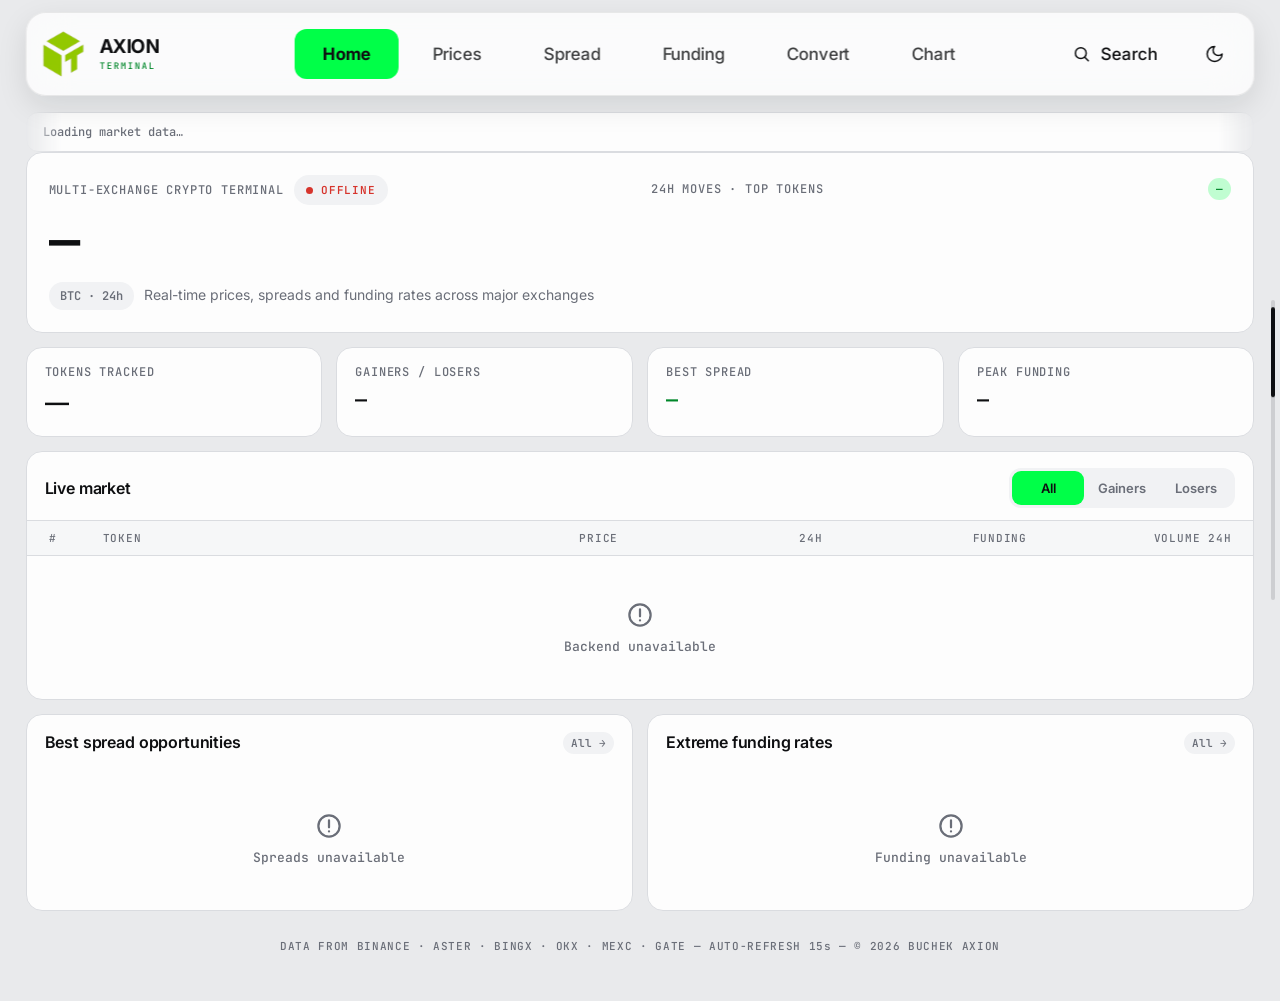
==== commit 8bc192c9: "Pair desktop: chart, exchange cards and order books fused into one window, 1:1 halves Co-Authored-By" ====
--- a/static/index.html
+++ b/static/index.html
@@ -10,7 +10,7 @@
 <script>(function(){var t=null;try{t=localStorage.getItem('axion-theme')}catch(e){}if(t!=='light'&&t!=='dark')t=(window.matchMedia&&matchMedia('(prefers-color-scheme: light)').matches)?'light':'dark';document.documentElement.setAttribute('data-theme',t);var m=document.querySelector('meta[name=theme-color]');if(m)m.setAttribute('content',t==='light'?'#E9EAEC':'#25272D')})()</script>
 <script>(function(){var d=document.documentElement;try{var t=+sessionStorage.getItem('axion-pt');sessionStorage.removeItem('axion-pt');if(t&&Date.now()-t<10000&&!(window.matchMedia&&matchMedia('(prefers-reduced-motion: reduce)').matches)){d.classList.add('pt-in');setTimeout(function(){d.classList.remove('pt-in')},4500)}}catch(e){}})()</script>
 <style>html{background:#25272D}html[data-theme=light]{background:#E9EAEC}html.pt-in{background:#0E0F11}html:not(.css) body{visibility:hidden}</style>
-<link rel="stylesheet" href="axion.css?v=18" onload="document.documentElement.classList.add('css')" onerror="document.documentElement.classList.add('css')"/>
+<link rel="stylesheet" href="axion.css?v=19" onload="document.documentElement.classList.add('css')" onerror="document.documentElement.classList.add('css')"/>
 <script>setTimeout(function(){document.documentElement.classList.add("css")},3000)</script>
 </head>
 <body>
@@ -72,8 +72,8 @@
 </main>
 </div>
 
-<script src="autocomplete.js?v=18"></script>
-<script src="shared.js?v=18"></script>
+<script src="autocomplete.js?v=19"></script>
+<script src="shared.js?v=19"></script>
 <script>
 (function(){
   AX.init("home");
--- a/static/axion.css
+++ b/static/axion.css
@@ -687,3 +687,17 @@
 .xa,.flip{background:#3F6FF2;border-color:#3F6FF2;color:#fff}
 .xa[aria-expanded=true]{color:#fff}
 @media(hover:hover) and (pointer:fine){.xa:hover,.flip:hover{background:#5A85F6;border-color:#5A85F6;color:#fff}}
+
+/* ── v19: desktop — chart | exchanges (top half) + order books (bottom half) fused into one window ── */
+@media(min-width:1100px){
+  .pgrid{column-gap:0;row-gap:0;grid-template-rows:minmax(0,1fr) minmax(0,1fr) auto;grid-template-areas:"ch ex" "ch bk" "ca .";align-items:stretch}
+  #sp-chart{height:clamp(520px,62vh,660px)}
+  .c-chart{border-radius:16px 0 0 16px;border-right:0}
+  .exg{gap:0;padding:0;background:var(--surface);border:1px solid var(--line);border-radius:0 16px 0 0}
+  .exg .exc,.exg .exc.l,.exg .exc.s{background:transparent;border:0;border-radius:0;padding:12px 14px;align-content:space-between}
+  .exg .exc+.exc{border-left:1px solid var(--line)}
+  .c-bk{border-radius:0 0 16px 0;border-top:0;min-height:0}
+  .c-bk .card-h{padding:10px 14px 4px}
+  .c-bk .bkc{padding:6px 10px 8px}
+  .c-calc{margin-top:14px;align-self:start}
+}
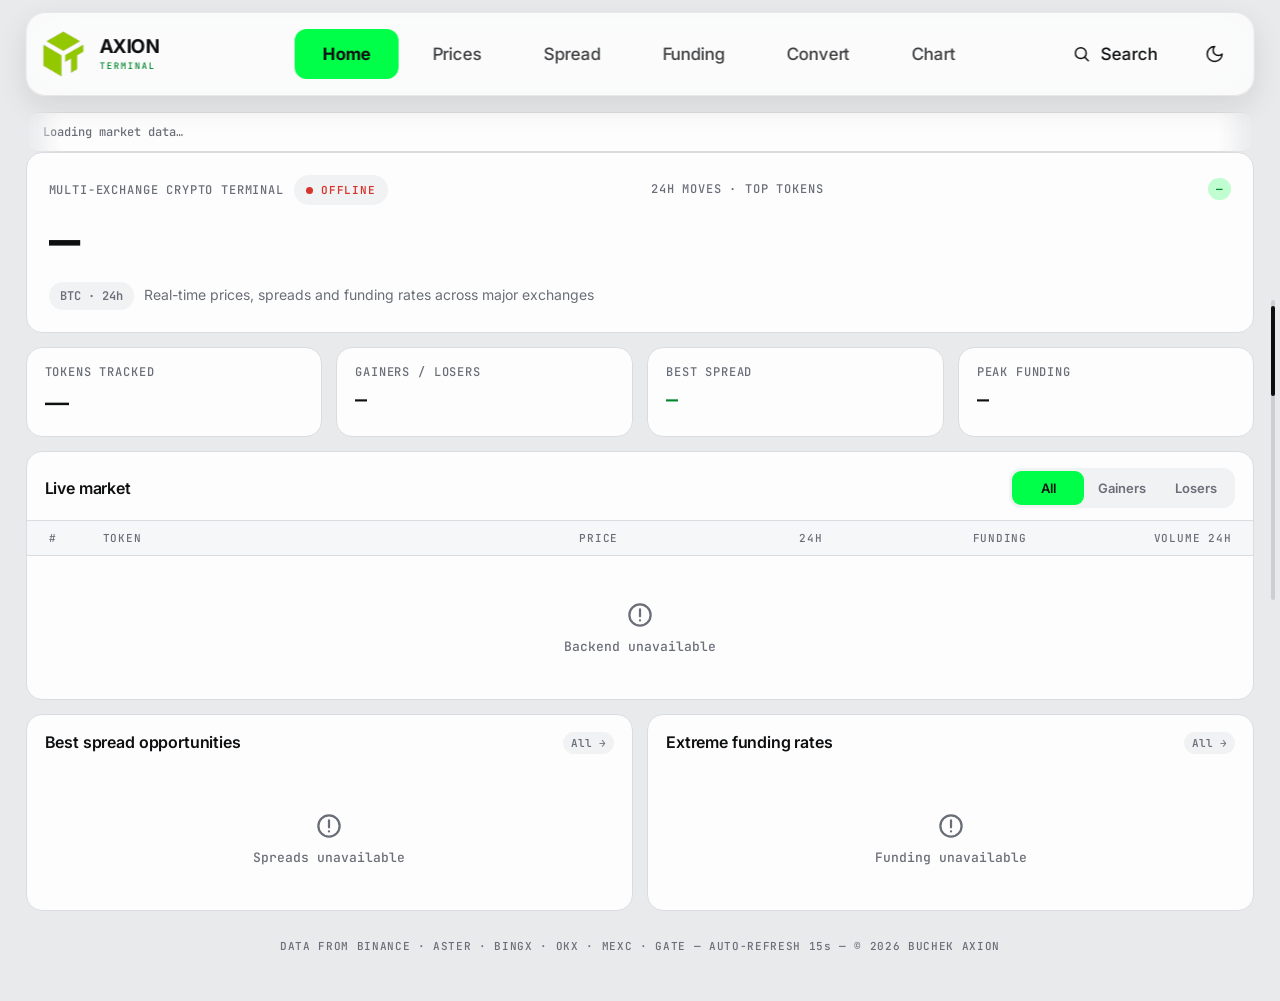
==== commit b612417d: "Pair: Max position row, 12-level order books that fill their window, bold labels, tighter desktop sp" ====
--- a/static/index.html
+++ b/static/index.html
@@ -10,7 +10,7 @@
 <script>(function(){var t=null;try{t=localStorage.getItem('axion-theme')}catch(e){}if(t!=='light'&&t!=='dark')t=(window.matchMedia&&matchMedia('(prefers-color-scheme: light)').matches)?'light':'dark';document.documentElement.setAttribute('data-theme',t);var m=document.querySelector('meta[name=theme-color]');if(m)m.setAttribute('content',t==='light'?'#E9EAEC':'#25272D')})()</script>
 <script>(function(){var d=document.documentElement;try{var t=+sessionStorage.getItem('axion-pt');sessionStorage.removeItem('axion-pt');if(t&&Date.now()-t<10000&&!(window.matchMedia&&matchMedia('(prefers-reduced-motion: reduce)').matches)){d.classList.add('pt-in');setTimeout(function(){d.classList.remove('pt-in')},4500)}}catch(e){}})()</script>
 <style>html{background:#25272D}html[data-theme=light]{background:#E9EAEC}html.pt-in{background:#0E0F11}html:not(.css) body{visibility:hidden}</style>
-<link rel="stylesheet" href="axion.css?v=19" onload="document.documentElement.classList.add('css')" onerror="document.documentElement.classList.add('css')"/>
+<link rel="stylesheet" href="axion.css?v=20" onload="document.documentElement.classList.add('css')" onerror="document.documentElement.classList.add('css')"/>
 <script>setTimeout(function(){document.documentElement.classList.add("css")},3000)</script>
 </head>
 <body>
@@ -72,8 +72,8 @@
 </main>
 </div>
 
-<script src="autocomplete.js?v=19"></script>
-<script src="shared.js?v=19"></script>
+<script src="autocomplete.js?v=20"></script>
+<script src="shared.js?v=20"></script>
 <script>
 (function(){
   AX.init("home");
--- a/static/axion.css
+++ b/static/axion.css
@@ -701,3 +701,17 @@
   .c-bk .bkc{padding:6px 10px 8px}
   .c-calc{margin-top:14px;align-self:start}
 }
+
+/* ── v20: bold labels, 12-level books that fill their window, tighter desktop ratio ── */
+.exc div>span:first-child{font-weight:700}
+@media(min-width:1100px){
+  .pgrid{grid-template-rows:auto 1fr auto}
+  .exg .exc,.exg .exc.l,.exg .exc.s{align-content:start;gap:7px;padding:12px 14px 14px}
+  .exg .exc div{min-height:24px;font-size:.75rem}
+  .c-bk{display:flex;flex-direction:column}
+  .c-bk .bks{flex:1;border-top:1px solid var(--line)}
+  .c-bk .bkc{display:flex;flex-direction:column}
+  .c-bk .bk{flex:1;display:flex;flex-direction:column}
+  .c-bk .bk-r{flex:1;height:auto;min-height:20px}
+  .c-bk .bk-sep{margin:6px 0}
+}
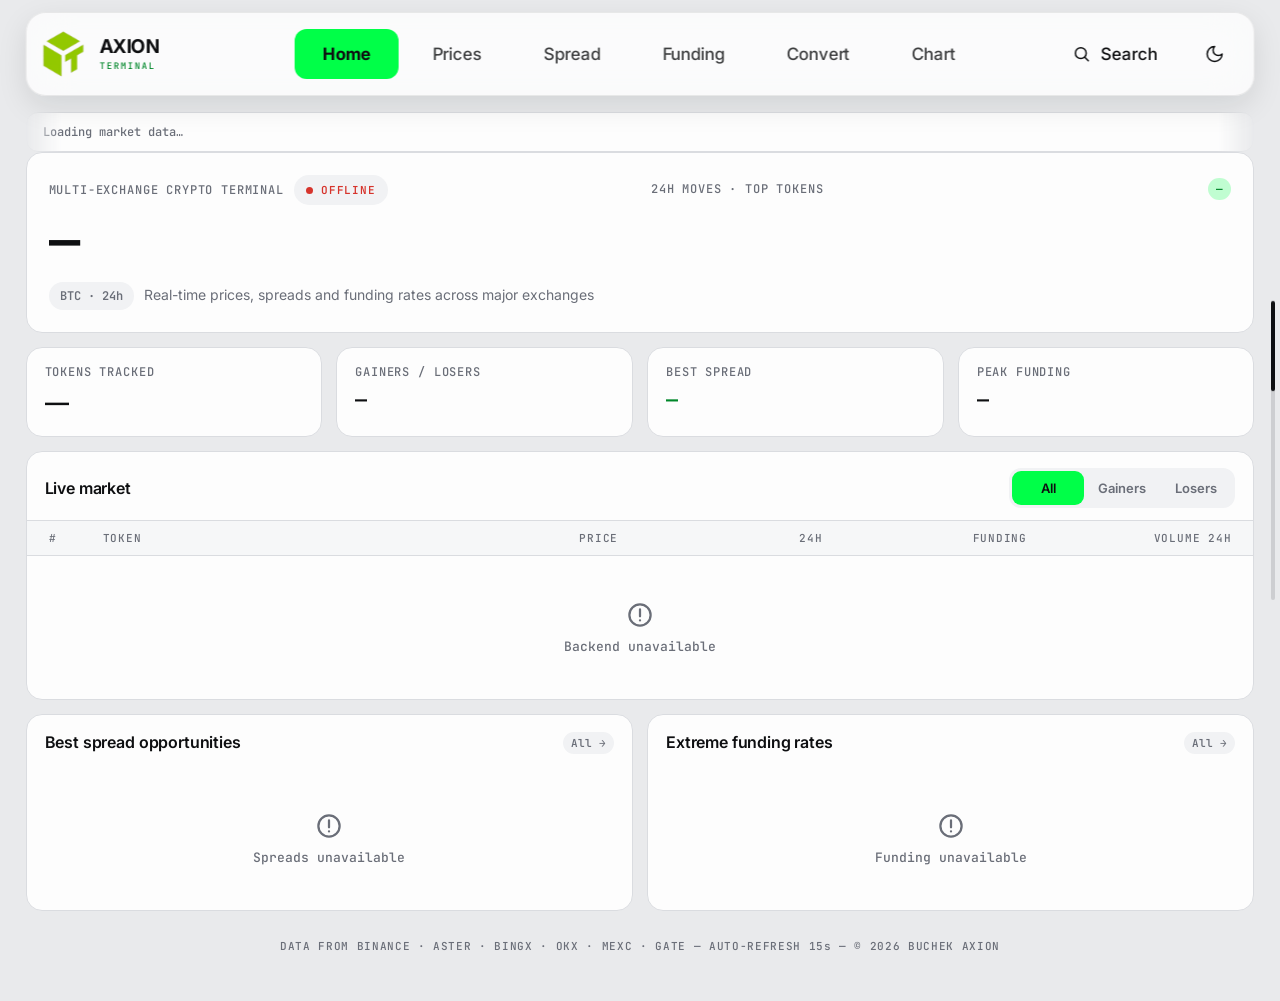
==== commit 6d6c7ca3: "Bitget spot+futures, token search with multi-ticker bundles (RT1/RT), bigger popover title Co-Author" ====
--- a/static/index.html
+++ b/static/index.html
@@ -10,7 +10,7 @@
 <script>(function(){var t=null;try{t=localStorage.getItem('axion-theme')}catch(e){}if(t!=='light'&&t!=='dark')t=(window.matchMedia&&matchMedia('(prefers-color-scheme: light)').matches)?'light':'dark';document.documentElement.setAttribute('data-theme',t);var m=document.querySelector('meta[name=theme-color]');if(m)m.setAttribute('content',t==='light'?'#E9EAEC':'#25272D')})()</script>
 <script>(function(){var d=document.documentElement;try{var t=+sessionStorage.getItem('axion-pt');sessionStorage.removeItem('axion-pt');if(t&&Date.now()-t<10000&&!(window.matchMedia&&matchMedia('(prefers-reduced-motion: reduce)').matches)){d.classList.add('pt-in');setTimeout(function(){d.classList.remove('pt-in')},4500)}}catch(e){}})()</script>
 <style>html{background:#25272D}html[data-theme=light]{background:#E9EAEC}html.pt-in{background:#0E0F11}html:not(.css) body{visibility:hidden}</style>
-<link rel="stylesheet" href="axion.css?v=20" onload="document.documentElement.classList.add('css')" onerror="document.documentElement.classList.add('css')"/>
+<link rel="stylesheet" href="axion.css?v=21" onload="document.documentElement.classList.add('css')" onerror="document.documentElement.classList.add('css')"/>
 <script>setTimeout(function(){document.documentElement.classList.add("css")},3000)</script>
 </head>
 <body>
@@ -72,8 +72,8 @@
 </main>
 </div>
 
-<script src="autocomplete.js?v=20"></script>
-<script src="shared.js?v=20"></script>
+<script src="autocomplete.js?v=21"></script>
+<script src="shared.js?v=21"></script>
 <script>
 (function(){
   AX.init("home");
--- a/static/axion.css
+++ b/static/axion.css
@@ -715,3 +715,16 @@
   .c-bk .bk-r{flex:1;height:auto;min-height:20px}
   .c-bk .bk-sep{margin:6px 0}
 }
+
+/* ── v21: bigger popover title, search-mode rows (Long / Short pick), pair search ── */
+.xp-h{font-size:.8125rem;padding:14px 14px 10px}
+.xpop.ls .xp-r{grid-template-columns:minmax(0,1.5fr) minmax(0,.9fr) minmax(0,.8fr) minmax(0,1.2fr) auto}
+.xp-ls{display:inline-flex;gap:4px}
+.xp-b{width:26px;height:24px;border-radius:7px;font:700 .6875rem var(--mono);color:#fff;background:#3F6FF2;border:0;cursor:pointer;padding:0}
+.xp-b.s{background:#3A3D44}
+@media(hover:hover) and (pointer:fine){.xp-b:hover{filter:brightness(1.12)}}
+.psearch{position:relative;flex:1;max-width:340px;min-width:0}
+.psearch .search{height:38px;border-radius:12px;padding:0 12px}
+.psearch .search input{font-size:.8125rem}
+
+@media(max-width:859px){.ph-t{flex-wrap:wrap}.psearch{order:9;flex:1 0 100%;max-width:none}}
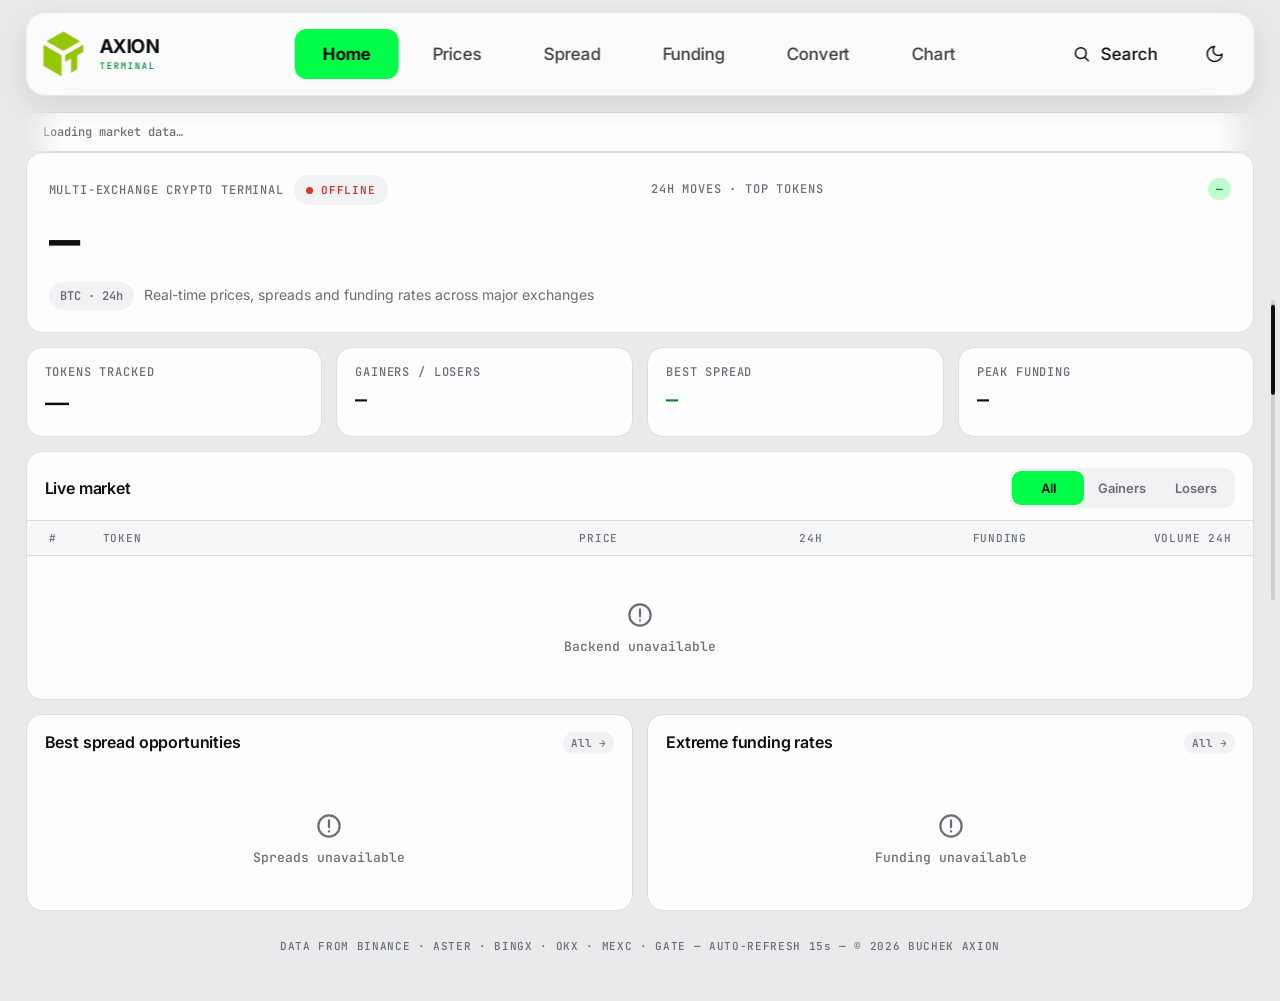
==== commit 8e369b6f: "Fix exchange popover on mobile: L/S button class collided with popover body Co-Authored-By: Claude S" ====
--- a/static/index.html
+++ b/static/index.html
@@ -10,7 +10,7 @@
 <script>(function(){var t=null;try{t=localStorage.getItem('axion-theme')}catch(e){}if(t!=='light'&&t!=='dark')t=(window.matchMedia&&matchMedia('(prefers-color-scheme: light)').matches)?'light':'dark';document.documentElement.setAttribute('data-theme',t);var m=document.querySelector('meta[name=theme-color]');if(m)m.setAttribute('content',t==='light'?'#E9EAEC':'#25272D')})()</script>
 <script>(function(){var d=document.documentElement;try{var t=+sessionStorage.getItem('axion-pt');sessionStorage.removeItem('axion-pt');if(t&&Date.now()-t<10000&&!(window.matchMedia&&matchMedia('(prefers-reduced-motion: reduce)').matches)){d.classList.add('pt-in');setTimeout(function(){d.classList.remove('pt-in')},4500)}}catch(e){}})()</script>
 <style>html{background:#25272D}html[data-theme=light]{background:#E9EAEC}html.pt-in{background:#0E0F11}html:not(.css) body{visibility:hidden}</style>
-<link rel="stylesheet" href="axion.css?v=21" onload="document.documentElement.classList.add('css')" onerror="document.documentElement.classList.add('css')"/>
+<link rel="stylesheet" href="axion.css?v=22" onload="document.documentElement.classList.add('css')" onerror="document.documentElement.classList.add('css')"/>
 <script>setTimeout(function(){document.documentElement.classList.add("css")},3000)</script>
 </head>
 <body>
@@ -72,8 +72,8 @@
 </main>
 </div>
 
-<script src="autocomplete.js?v=21"></script>
-<script src="shared.js?v=21"></script>
+<script src="autocomplete.js?v=22"></script>
+<script src="shared.js?v=22"></script>
 <script>
 (function(){
   AX.init("home");
--- a/static/axion.css
+++ b/static/axion.css
@@ -720,11 +720,12 @@
 .xp-h{font-size:.8125rem;padding:14px 14px 10px}
 .xpop.ls .xp-r{grid-template-columns:minmax(0,1.5fr) minmax(0,.9fr) minmax(0,.8fr) minmax(0,1.2fr) auto}
 .xp-ls{display:inline-flex;gap:4px}
-.xp-b{width:26px;height:24px;border-radius:7px;font:700 .6875rem var(--mono);color:#fff;background:#3F6FF2;border:0;cursor:pointer;padding:0}
-.xp-b.s{background:#3A3D44}
-@media(hover:hover) and (pointer:fine){.xp-b:hover{filter:brightness(1.12)}}
+.xp-lb{width:26px;height:24px;border-radius:7px;font:700 .6875rem var(--mono);color:#fff;background:#3F6FF2;border:0;cursor:pointer;padding:0}
+.xp-lb.s{background:#3A3D44}
+@media(hover:hover) and (pointer:fine){.xp-lb:hover{filter:brightness(1.12)}}
 .psearch{position:relative;flex:1;max-width:340px;min-width:0}
 .psearch .search{height:38px;border-radius:12px;padding:0 12px}
 .psearch .search input{font-size:.8125rem}
 
 @media(max-width:859px){.ph-t{flex-wrap:wrap}.psearch{order:9;flex:1 0 100%;max-width:none}}
+@media(max-width:560px){.xpop.ls .xp-r{grid-template-columns:minmax(0,1.5fr) minmax(0,.9fr) minmax(0,.7fr) minmax(0,.8fr) auto;gap:6px;padding-left:10px;padding-right:10px}.xpop.ls .xp-x .tg{display:none}}
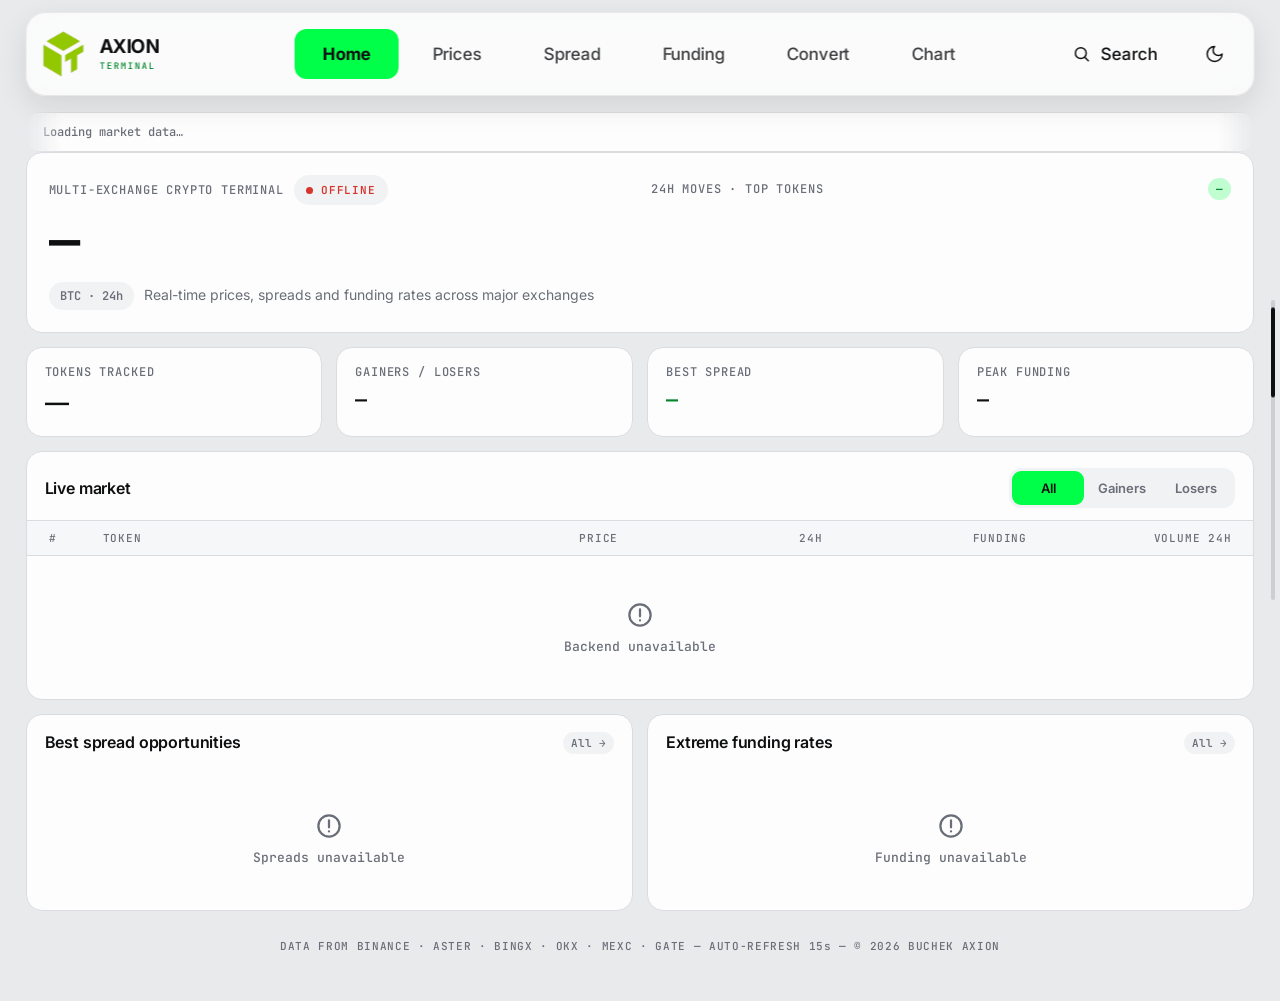
==== commit 3828a24c: "Exchange popover: highlighted ticker with search; swap token per leg, applied only after both sides " ====
--- a/static/index.html
+++ b/static/index.html
@@ -10,7 +10,7 @@
 <script>(function(){var t=null;try{t=localStorage.getItem('axion-theme')}catch(e){}if(t!=='light'&&t!=='dark')t=(window.matchMedia&&matchMedia('(prefers-color-scheme: light)').matches)?'light':'dark';document.documentElement.setAttribute('data-theme',t);var m=document.querySelector('meta[name=theme-color]');if(m)m.setAttribute('content',t==='light'?'#E9EAEC':'#25272D')})()</script>
 <script>(function(){var d=document.documentElement;try{var t=+sessionStorage.getItem('axion-pt');sessionStorage.removeItem('axion-pt');if(t&&Date.now()-t<10000&&!(window.matchMedia&&matchMedia('(prefers-reduced-motion: reduce)').matches)){d.classList.add('pt-in');setTimeout(function(){d.classList.remove('pt-in')},4500)}}catch(e){}})()</script>
 <style>html{background:#25272D}html[data-theme=light]{background:#E9EAEC}html.pt-in{background:#0E0F11}html:not(.css) body{visibility:hidden}</style>
-<link rel="stylesheet" href="axion.css?v=22" onload="document.documentElement.classList.add('css')" onerror="document.documentElement.classList.add('css')"/>
+<link rel="stylesheet" href="axion.css?v=23" onload="document.documentElement.classList.add('css')" onerror="document.documentElement.classList.add('css')"/>
 <script>setTimeout(function(){document.documentElement.classList.add("css")},3000)</script>
 </head>
 <body>
@@ -72,8 +72,8 @@
 </main>
 </div>
 
-<script src="autocomplete.js?v=22"></script>
-<script src="shared.js?v=22"></script>
+<script src="autocomplete.js?v=23"></script>
+<script src="shared.js?v=23"></script>
 <script>
 (function(){
   AX.init("home");
--- a/static/axion.css
+++ b/static/axion.css
@@ -723,9 +723,15 @@
 .xp-lb{width:26px;height:24px;border-radius:7px;font:700 .6875rem var(--mono);color:#fff;background:#3F6FF2;border:0;cursor:pointer;padding:0}
 .xp-lb.s{background:#3A3D44}
 @media(hover:hover) and (pointer:fine){.xp-lb:hover{filter:brightness(1.12)}}
-.psearch{position:relative;flex:1;max-width:340px;min-width:0}
-.psearch .search{height:38px;border-radius:12px;padding:0 12px}
-.psearch .search input{font-size:.8125rem}
-
-@media(max-width:859px){.ph-t{flex-wrap:wrap}.psearch{order:9;flex:1 0 100%;max-width:none}}
+
+
+@media(max-width:859px){.ph-t{flex-wrap:wrap}}
 @media(max-width:560px){.xpop.ls .xp-r{grid-template-columns:minmax(0,1.5fr) minmax(0,.9fr) minmax(0,.7fr) minmax(0,.8fr) auto;gap:6px;padding-left:10px;padding-right:10px}.xpop.ls .xp-x .tg{display:none}}
+
+.xp-h{display:flex;align-items:center;gap:10px;flex-wrap:wrap}
+.xp-tk{display:inline-flex;align-items:center;gap:7px;height:32px;padding:0 10px;border-radius:9px;background:var(--surface2);border:1px solid #3F6FF2;color:var(--fg);cursor:text;text-transform:none;letter-spacing:0}
+.xp-tk .i{width:15px;height:15px;fill:none;stroke:#6E93FF;stroke-width:2.2;stroke-linecap:round;flex:none}
+.xp-tk:focus-within{box-shadow:0 0 0 3px rgba(63,111,242,.28)}
+.xp-q{width:112px;border:0;outline:0;background:none;color:var(--fg);font:700 .875rem var(--mono);text-transform:uppercase;padding:0;min-width:0}
+.xp-q::placeholder{text-transform:none;color:var(--muted);font-weight:500}
+.exc.pend{outline:1.5px dashed #3F6FF2;outline-offset:-2px}
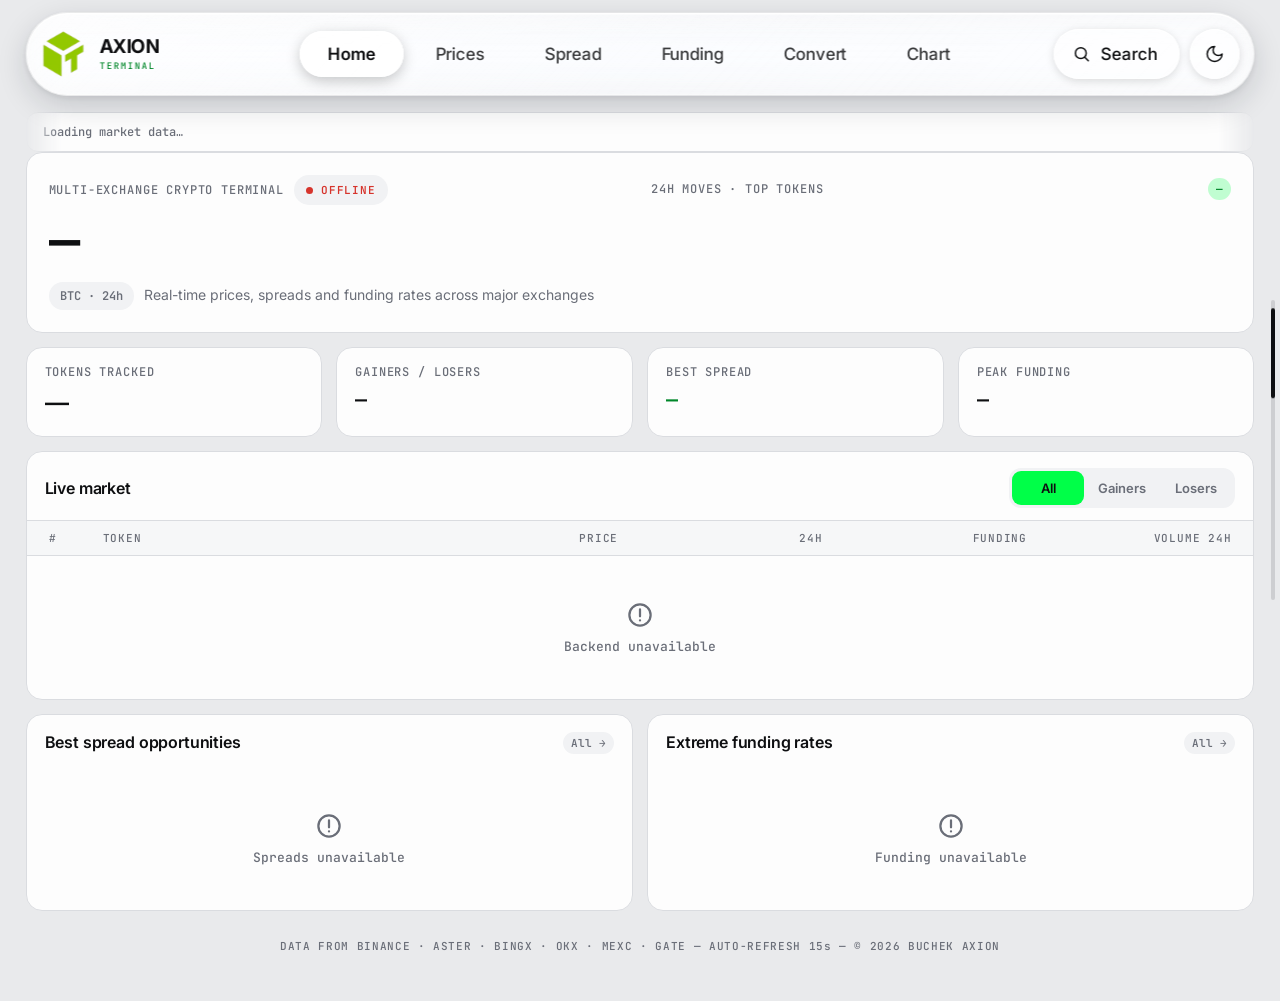
==== commit 98ce2970: "Liquid Glass navigation bar (capsule, specular rim, frosted buttons, spring motion) Co-Authored-By: " ====
--- a/static/index.html
+++ b/static/index.html
@@ -10,7 +10,7 @@
 <script>(function(){var t=null;try{t=localStorage.getItem('axion-theme')}catch(e){}if(t!=='light'&&t!=='dark')t=(window.matchMedia&&matchMedia('(prefers-color-scheme: light)').matches)?'light':'dark';document.documentElement.setAttribute('data-theme',t);var m=document.querySelector('meta[name=theme-color]');if(m)m.setAttribute('content',t==='light'?'#E9EAEC':'#25272D')})()</script>
 <script>(function(){var d=document.documentElement;try{var t=+sessionStorage.getItem('axion-pt');sessionStorage.removeItem('axion-pt');if(t&&Date.now()-t<10000&&!(window.matchMedia&&matchMedia('(prefers-reduced-motion: reduce)').matches)){d.classList.add('pt-in');setTimeout(function(){d.classList.remove('pt-in')},4500)}}catch(e){}})()</script>
 <style>html{background:#25272D}html[data-theme=light]{background:#E9EAEC}html.pt-in{background:#0E0F11}html:not(.css) body{visibility:hidden}</style>
-<link rel="stylesheet" href="axion.css?v=23" onload="document.documentElement.classList.add('css')" onerror="document.documentElement.classList.add('css')"/>
+<link rel="stylesheet" href="axion.css?v=24" onload="document.documentElement.classList.add('css')" onerror="document.documentElement.classList.add('css')"/>
 <script>setTimeout(function(){document.documentElement.classList.add("css")},3000)</script>
 </head>
 <body>
@@ -72,8 +72,8 @@
 </main>
 </div>
 
-<script src="autocomplete.js?v=23"></script>
-<script src="shared.js?v=23"></script>
+<script src="autocomplete.js?v=24"></script>
+<script src="shared.js?v=24"></script>
 <script>
 (function(){
   AX.init("home");
--- a/static/axion.css
+++ b/static/axion.css
@@ -735,3 +735,35 @@
 .xp-q{width:112px;border:0;outline:0;background:none;color:var(--fg);font:700 .875rem var(--mono);text-transform:uppercase;padding:0;min-width:0}
 .xp-q::placeholder{text-transform:none;color:var(--muted);font-weight:500}
 .exc.pend{outline:1.5px dashed #3F6FF2;outline-offset:-2px}
+
+/* ── v24 · Liquid Glass navigation ───────────────────────────────── */
+:root{--lg-fill:linear-gradient(135deg,rgba(255,255,255,.13),rgba(255,255,255,.035) 45%,rgba(255,255,255,.07));--lg-hi:rgba(255,255,255,.55);--lg-lo:rgba(255,255,255,.14);--lg-edge:rgba(255,255,255,.10);--lg-sh:0 10px 34px rgba(0,0,0,.38),0 2px 8px rgba(0,0,0,.22);--lg-btn:rgba(255,255,255,.10);--lg-btn-h:rgba(255,255,255,.17);--lg-spring:cubic-bezier(.34,1.45,.5,1)}
+:root[data-theme=light]{--lg-fill:linear-gradient(135deg,rgba(255,255,255,.78),rgba(255,255,255,.38) 50%,rgba(255,255,255,.6));--lg-hi:rgba(255,255,255,.95);--lg-lo:rgba(255,255,255,.55);--lg-edge:rgba(0,0,0,.07);--lg-sh:0 10px 30px rgba(20,24,40,.16),0 2px 6px rgba(20,24,40,.08);--lg-btn:rgba(255,255,255,.55);--lg-btn-h:rgba(255,255,255,.85)}
+.nav,.nav.compact{border-radius:999px;background:var(--lg-fill);border:1px solid var(--lg-edge);
+  -webkit-backdrop-filter:blur(20px) saturate(2) brightness(1.06) contrast(1.02);backdrop-filter:blur(20px) saturate(2) brightness(1.06) contrast(1.02);
+  box-shadow:inset 0 1.5px 0 var(--lg-hi),inset 1.5px 0 1px -1px var(--lg-hi),inset 0 -1.5px 1px -1px var(--lg-lo),inset -1px 0 1px -1px var(--lg-lo),inset 0 0 22px rgba(255,255,255,.05),var(--lg-sh);
+  transition:width 560ms var(--lg-spring),height 560ms var(--lg-spring),box-shadow 320ms var(--ease-out)}
+.nav::before{content:"";position:absolute;inset:0;border-radius:inherit;pointer-events:none;background:radial-gradient(120% 90% at 18% -20%,rgba(255,255,255,.28),transparent 55%),linear-gradient(180deg,rgba(255,255,255,.10),transparent 40%);mix-blend-mode:soft-light;opacity:.9}
+.nav-in{position:relative;z-index:1}
+.nav-links{gap:4px;padding:5px;border-radius:999px}
+.nav-links a{height:46px;border-radius:999px;opacity:.82;transition:color 240ms var(--ease-out),background-color 280ms var(--ease-out),box-shadow 280ms var(--ease-out),opacity 240ms,padding 560ms var(--lg-spring),transform 380ms var(--lg-spring)}
+.nav-links a::after{display:none}
+.nav-links a[aria-current=page]{color:var(--fg);opacity:1;font-weight:600;background:var(--lg-btn-h);
+  box-shadow:inset 0 1px 0 var(--lg-hi),inset 0 -1px 1px var(--lg-lo),inset 0 0 14px rgba(255,255,255,.07),0 4px 14px rgba(0,0,0,.22)}
+.nav-links a:active{transform:scale(.94)}
+.theme-toggle,.nav-search{border-radius:999px;background:var(--lg-btn);box-shadow:inset 0 1px 0 var(--lg-hi),inset 0 -1px 1px var(--lg-lo),0 2px 8px rgba(0,0,0,.14);transition:transform 380ms var(--lg-spring),background-color 260ms var(--ease-out),color 260ms var(--ease-out),padding 560ms var(--lg-spring)}
+.theme-toggle::before,.nav-search::before{display:none}
+.theme-toggle:active,.nav-search:active{transform:scale(.9)}
+@media(hover:hover) and (pointer:fine){
+  .nav-links a:hover{opacity:1;background:var(--lg-btn)}
+  .nav-links a[aria-current=page]:hover{background:var(--lg-btn-h)}
+  .theme-toggle:hover,.nav-search:hover{color:var(--fg);background:var(--lg-btn-h);transform:scale(1.05)}
+}
+.nav-search.has-q::after{background:var(--accent);box-shadow:0 0 8px var(--glow)}
+@media(max-width:859px){
+  .nav,.nav.compact{border-radius:999px}
+  .nav-search,.nav.compact .nav-search{background:var(--lg-btn);border-radius:999px}
+}
+@supports not ((backdrop-filter:blur(1px)) or (-webkit-backdrop-filter:blur(1px))){.nav,.nav.compact{background:var(--surface)}}
+@media(prefers-reduced-motion:reduce){.nav,.nav-links a,.theme-toggle,.nav-search{transition:none}}
+@media(max-width:859px){.theme-toggle,.menu-btn,.nav-search,.nav.compact .nav-search{border-radius:999px;background:var(--lg-btn);box-shadow:inset 0 1px 0 var(--lg-hi),inset 0 -1px 1px var(--lg-lo)}}
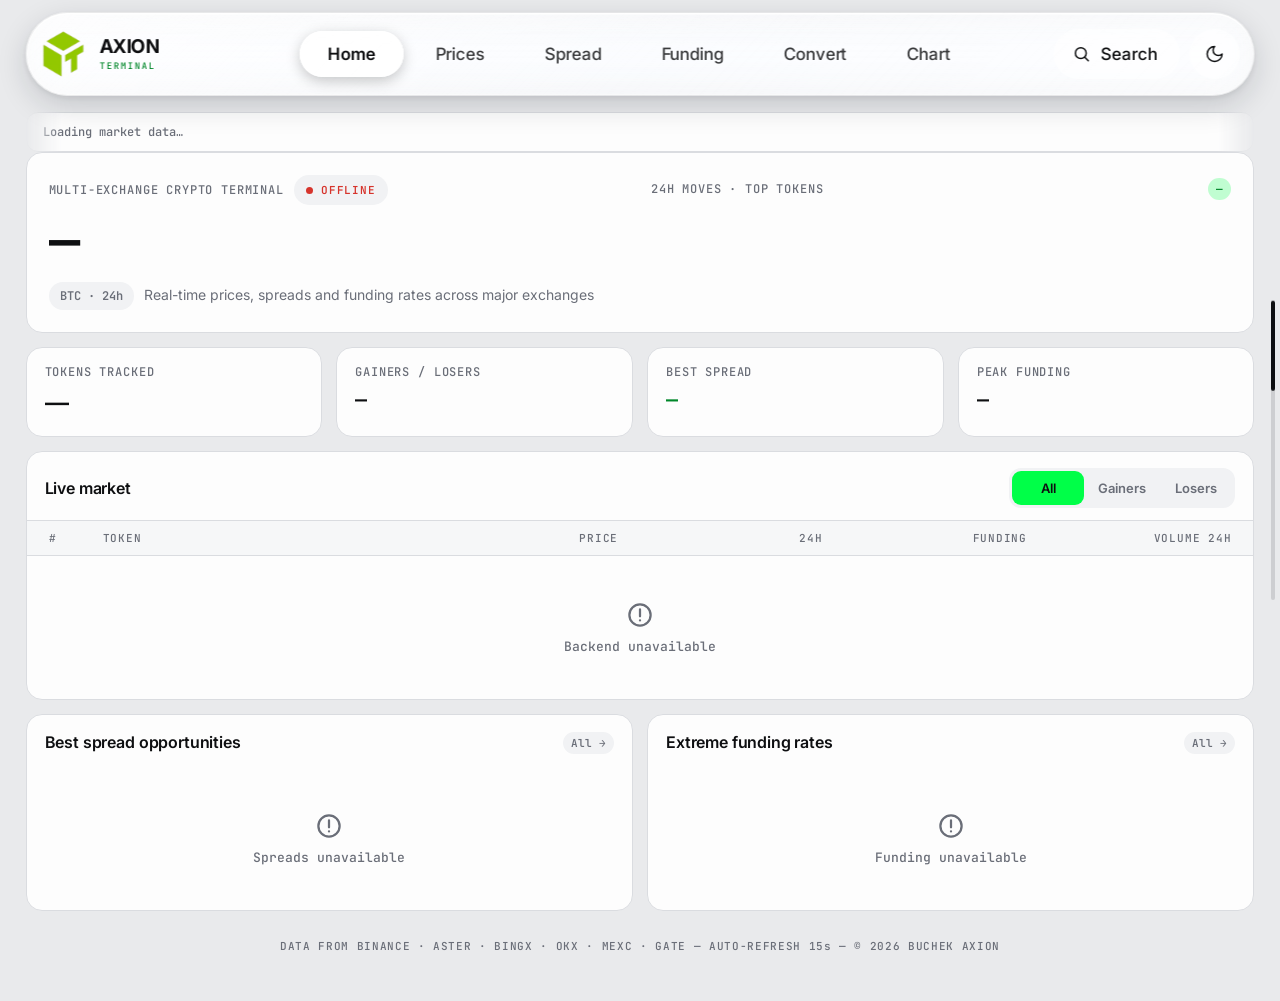
==== commit 1c194b3e: "Prices tab (both legs' prices, 1/3/5/15m) on pair chart; nav buttons without outline Co-Authored-By:" ====
--- a/static/index.html
+++ b/static/index.html
@@ -10,7 +10,7 @@
 <script>(function(){var t=null;try{t=localStorage.getItem('axion-theme')}catch(e){}if(t!=='light'&&t!=='dark')t=(window.matchMedia&&matchMedia('(prefers-color-scheme: light)').matches)?'light':'dark';document.documentElement.setAttribute('data-theme',t);var m=document.querySelector('meta[name=theme-color]');if(m)m.setAttribute('content',t==='light'?'#E9EAEC':'#25272D')})()</script>
 <script>(function(){var d=document.documentElement;try{var t=+sessionStorage.getItem('axion-pt');sessionStorage.removeItem('axion-pt');if(t&&Date.now()-t<10000&&!(window.matchMedia&&matchMedia('(prefers-reduced-motion: reduce)').matches)){d.classList.add('pt-in');setTimeout(function(){d.classList.remove('pt-in')},4500)}}catch(e){}})()</script>
 <style>html{background:#25272D}html[data-theme=light]{background:#E9EAEC}html.pt-in{background:#0E0F11}html:not(.css) body{visibility:hidden}</style>
-<link rel="stylesheet" href="axion.css?v=24" onload="document.documentElement.classList.add('css')" onerror="document.documentElement.classList.add('css')"/>
+<link rel="stylesheet" href="axion.css?v=25" onload="document.documentElement.classList.add('css')" onerror="document.documentElement.classList.add('css')"/>
 <script>setTimeout(function(){document.documentElement.classList.add("css")},3000)</script>
 </head>
 <body>
@@ -72,8 +72,8 @@
 </main>
 </div>
 
-<script src="autocomplete.js?v=24"></script>
-<script src="shared.js?v=24"></script>
+<script src="autocomplete.js?v=25"></script>
+<script src="shared.js?v=25"></script>
 <script>
 (function(){
   AX.init("home");
--- a/static/axion.css
+++ b/static/axion.css
@@ -409,7 +409,7 @@
 .role.l{background:rgba(31,157,85,.18);color:#33c26d}.role.s{background:var(--down);color:var(--neg)}
 .pgrid{display:grid;gap:14px;grid-template-columns:minmax(0,1fr)}
 @media(min-width:1100px){.pgrid{grid-template-columns:minmax(0,1fr) 400px}}
-#sp-chart{height:clamp(360px,52vh,560px);width:100%}
+#sp-chart,#pr-chart{height:clamp(360px,52vh,560px);width:100%}
 .ctl{display:flex;gap:8px;align-items:center;flex-wrap:wrap;padding:12px 14px}
 .kv{display:grid;grid-template-columns:minmax(0,1fr);gap:8px;padding:14px 16px}
 .kv>div{display:flex;justify-content:space-between;gap:10px;font:500 .8125rem var(--mono)}
@@ -574,7 +574,7 @@
   .ptbl .xl .n{width:auto}
   .ptbl .xt,.exc .xt{width:20px;height:20px;border-radius:6px}
   .xa{width:20px;height:20px}
-  #sp-chart{height:clamp(210px,31vh,270px)}
+  #sp-chart,#pr-chart{height:clamp(210px,31vh,270px)}
   .ctl{gap:6px;padding:8px 10px;flex-wrap:nowrap}
   .ctl .seg{flex:none}
   .ctl .legend{display:none}
@@ -691,7 +691,7 @@
 /* ── v19: desktop — chart | exchanges (top half) + order books (bottom half) fused into one window ── */
 @media(min-width:1100px){
   .pgrid{column-gap:0;row-gap:0;grid-template-rows:minmax(0,1fr) minmax(0,1fr) auto;grid-template-areas:"ch ex" "ch bk" "ca .";align-items:stretch}
-  #sp-chart{height:clamp(520px,62vh,660px)}
+  #sp-chart,#pr-chart{height:clamp(520px,62vh,660px)}
   .c-chart{border-radius:16px 0 0 16px;border-right:0}
   .exg{gap:0;padding:0;background:var(--surface);border:1px solid var(--line);border-radius:0 16px 0 0}
   .exg .exc,.exg .exc.l,.exg .exc.s{background:transparent;border:0;border-radius:0;padding:12px 14px;align-content:space-between}
@@ -767,3 +767,8 @@
 @supports not ((backdrop-filter:blur(1px)) or (-webkit-backdrop-filter:blur(1px))){.nav,.nav.compact{background:var(--surface)}}
 @media(prefers-reduced-motion:reduce){.nav,.nav-links a,.theme-toggle,.nav-search{transition:none}}
 @media(max-width:859px){.theme-toggle,.menu-btn,.nav-search,.nav.compact .nav-search{border-radius:999px;background:var(--lg-btn);box-shadow:inset 0 1px 0 var(--lg-hi),inset 0 -1px 1px var(--lg-lo)}}
+
+.c-chart[data-tab=pr] .sp-only,.c-chart:not([data-tab=pr]) .pr-only{display:none!important}
+#pr-chart[hidden]{display:none}
+/* v25 · nav buttons: no outline */
+.theme-toggle,.nav-search,.menu-btn,.nav.compact .nav-search{box-shadow:none!important;border:0}
